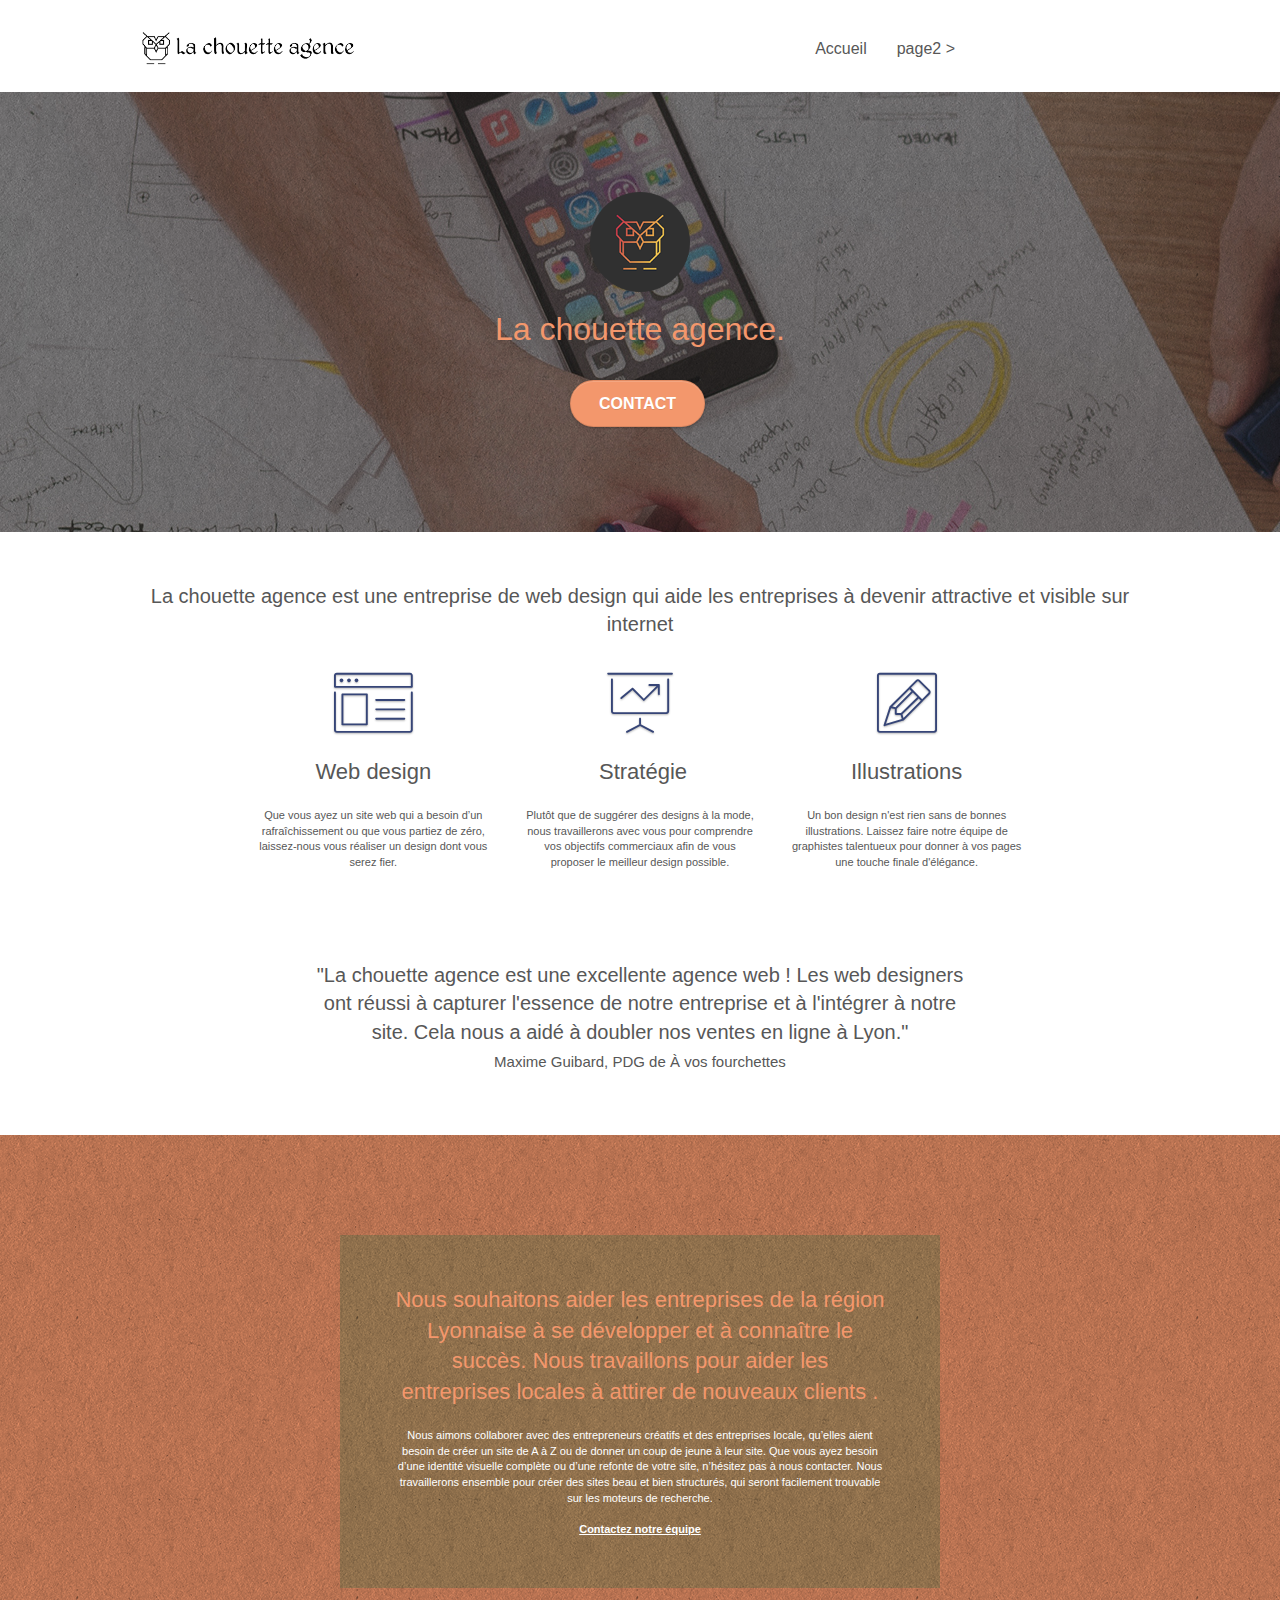
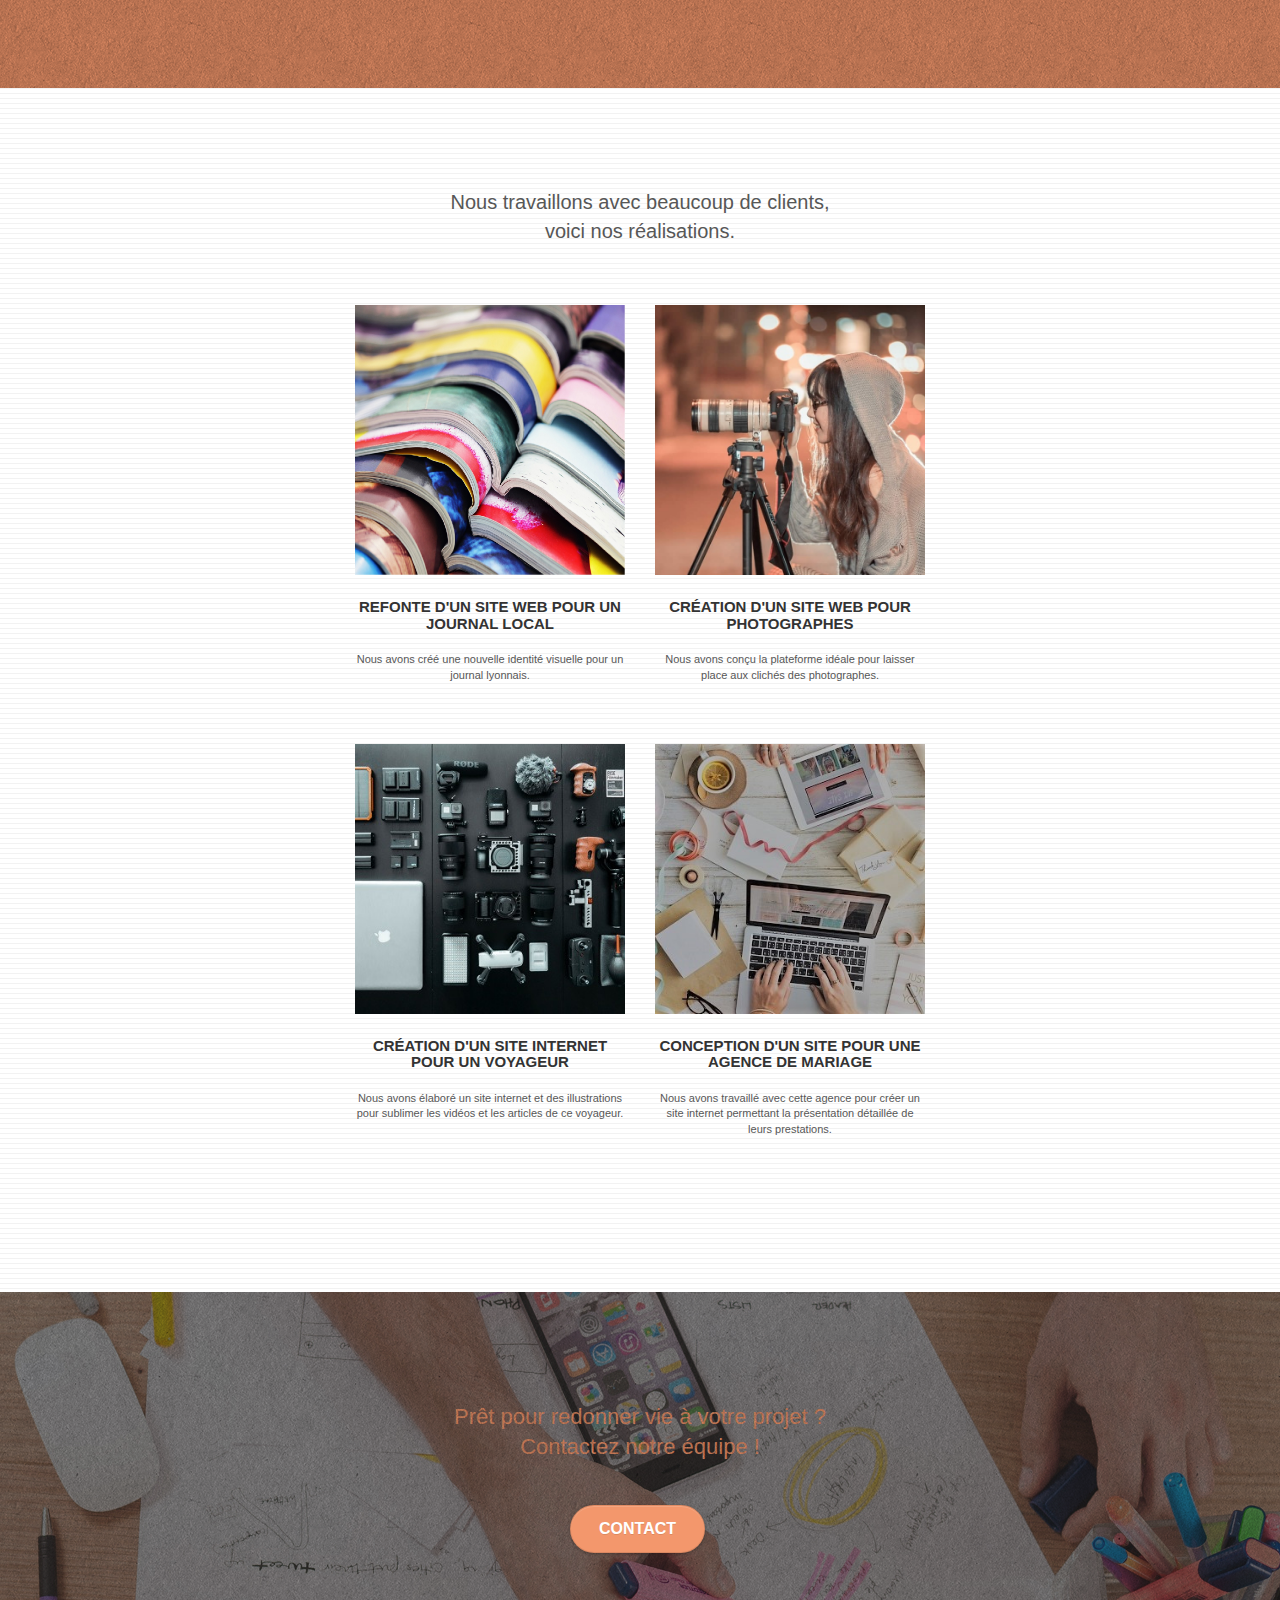
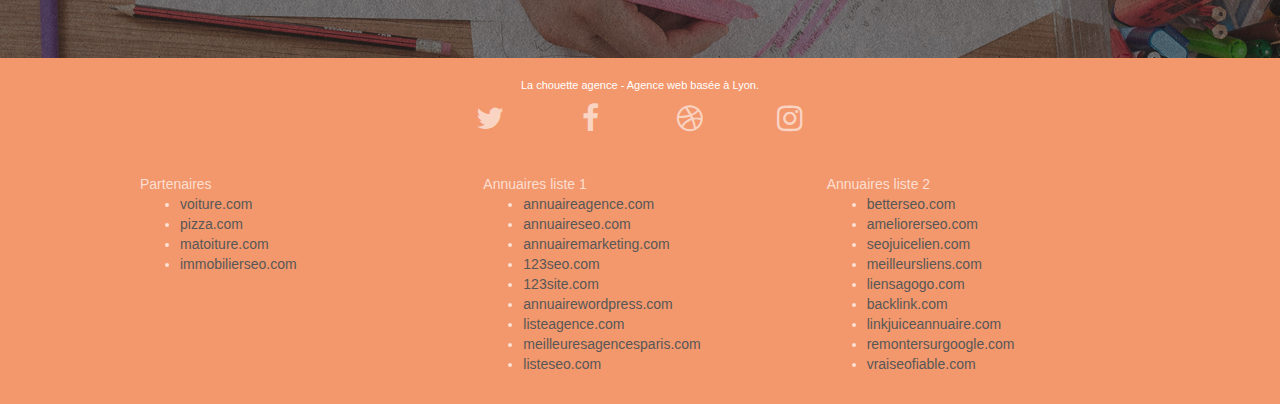
==== index.html @ d82b60ff "changement a nouveau des script sur defer, car ils ne fonctionnaient plus" ====
<!DOCTYPE html>
<html lang="fr">
  <head>
    <meta charset="utf-8" />
    <meta
      name="keywords"
      content="seo, google, site web, site internet, agence design paris, agence design, agence design,agence design,agence design,agence design,agence design,agence design,agence design,agence design"
    />
    <meta
      name="description"
      content="La chouette agence est une entreprise de web design qui aide les entreprises à devenir attractive et visible sur internet"
    />
    <meta
      name="viewport"
      content="width=device-width, initial-scale=1.0, viewport-fit=cover"
    />
    <link rel="shortcut icon" type="image/png" href="favicon.jpg" />

    <link rel="stylesheet" type="text/css" href="./css/bootstrap.css" />
    <link rel="stylesheet" type="text/css" href="style.css" />
    <link rel="stylesheet" type="text/css" href="./css/font-awesome.css" />
    <link rel="stylesheet" type="text/css" href="./css/et-line.css" />

    <script defer src="./js/jquery-2.1.0.js"></script>
    <script defer src="./js/bootstrap.js"></script>
    <script defer src="./js/blocs.js"></script>
    <script defer src="./js/jquery.touchSwipe.js" defer></script>
    <script defer src="./js/gmaps.js"></script>

    <title>La chouette agence</title>

    <!-- Analytics -->

    <!-- Analytics END -->
  </head>
  <body>
    <!-- bloc-0 -->
    <header class="bloc bgc-white l-bloc" id="bloc-0">
      <div class="container bloc-sm">
        <nav class="navbar row">
          <div class="navbar-header">
            <a class="navbar-brand" href="index.html"
              ><img
                src="img/la-chouette-agence.png"
                alt="La chouette agence"
                height="40"
            /></a>
            <button
              id="nav-toggle"
              type="button"
              class="ui-navbar-toggle navbar-toggle"
              data-toggle="collapse"
              data-target=".navbar-1"
            >
              <span class="sr-only">Toggle navigation</span
              ><span class="icon-bar"></span><span class="icon-bar"></span
              ><span class="icon-bar"></span>
            </button>
          </div>
          <div class="collapse navbar-collapse navbar-1 special-dropdown-nav">
            <ul class="site-navigation nav navbar-nav">
              <li>
                <a href="index.html">Accueil</a>
              </li>
              <li></li>
              <li>
                <a href="page2.html">page2 &gt;</a>
              </li>
            </ul>
          </div>
        </nav>
      </div>
    </header>
    <!-- bloc-0 END -->
    <!-- Principal conteneur -->
    <main class="page-container">
      <!-- bloc-1-presentation -->
      <section
        class="
          bloc
          bgc-dark-slate-blue
          bg-banniere
          d-bloc
          bg-t-edge
          bloc-bg-texture
          texture-paper
          b-parallax
        "
        id="bloc-1-hero"
      >
        <div class="container bloc-lg">
          <div class="row tight-width-whitespace">
            <div class="col-sm-12">
              <img
                src="img/logo.png"
                class="center-block image-resize-mode"
                width="100"
                alt="création logo paris"
              />
              <h1 class="text-center hero-bloc-text tc-white">
                La chouette agence.
              </h1>
              <div class="text-center">
                <a
                  href="page2.html"
                  class="
                    btn btn-lg btn-clean btn-rd
                    cta-hero
                    btn-atomic-tangerine
                  "
                  id="cta-hero"
                  >Contact</a
                >
              </div>
            </div>
          </div>
        </div>
      </section>
      <!-- bloc-1-presentation END -->

      <!-- bloc-2-services -->
      <section class="bloc bgc-white l-bloc" id="bloc-2-services">
        <div class="container bloc-md">
          <div class="row">
            <div class="col-sm-12 text-center">
              <p class="adaptative">
                La chouette agence est une entreprise de web design qui aide les
                entreprises à devenir attractive et visible sur internet
              </p>
            </div>
          </div>
          <div class="row voffset-lg med-width-whitespace">
            <div class="col-sm-4">
              <div class="text-center">
                <span
                  class="
                    et-icon-browser
                    sm-shadow
                    icon-dark-slate-blue
                    icons
                    icon-lg
                  "
                ></span>
              </div>
              <h2 class="mg-md text-center">Web design</h2>
              <p class="text-center">
                Que vous ayez un site web qui a besoin d&rsquo;un
                rafraîchissement ou que vous partiez de zéro, laissez-nous vous
                réaliser un design dont vous serez fier.
              </p>
            </div>
            <div class="col-sm-4">
              <div class="text-center">
                <span
                  class="
                    et-icon-presentation
                    sm-shadow
                    icon-dark-slate-blue
                    icons
                    icon-lg
                  "
                ></span>
              </div>
              <h2 id="h2" class="mg-md text-center">&nbsp;Stratégie</h2>
              <p class="text-center">
                Plutôt que de suggérer des designs à la mode, nous travaillerons
                avec vous pour comprendre vos objectifs commerciaux afin de vous
                proposer le meilleur design possible.<br />
              </p>
            </div>
            <div class="col-sm-4">
              <div class="text-center">
                <span
                  class="
                    et-icon-edit
                    sm-shadow
                    icon-dark-slate-blue
                    icons
                    icon-lg
                  "
                ></span>
              </div>
              <h2 class="mg-md text-center">Illustrations</h2>
              <p class="text-center">
                Un bon design n'est rien sans de bonnes illustrations. Laissez
                faire notre équipe de graphistes talentueux pour donner à vos
                pages une touche finale d'élégance.
              </p>
            </div>
          </div>
          <div class="row voffset-lg voffset">
            <div class="col-xs-12 col-md-8 col-md-offset-2 text-center">
              <p class="adaptative">
                "La chouette agence est une excellente agence web ! Les web
                designers ont réussi à capturer l'essence de notre entreprise et
                à l'intégrer à notre site. Cela nous a aidé à doubler nos ventes
                en ligne à Lyon."<br /><span class="adaptative-2"
                  >Maxime Guibard, PDG de À vos fourchettes</span
                >
              </p>
            </div>
          </div>
        </div>
      </section>
      <!-- bloc-2-services END -->

      <!-- bloc-3-what-i-do -->
      <section
        class="
          bloc
          tc-white
          bgc-atomic-tangerine
          bg-presentation
          d-bloc
          bloc-bg-texture
          texture-paper
          b-parallax
        "
        id="bloc-3-what-i-do"
      >
        <div class="container bloc-lg">
          <div class="row tight-width-whitespace black-background">
            <div class="col-sm-12">
              <h2 class="mg-md text-center tc-white">
                Nous souhaitons aider les entreprises de la région Lyonnaise à
                se développer et à connaître le succès. Nous travaillons pour
                aider les entreprises locales à attirer de nouveaux clients .<br />
              </h2>
              <p class="text-center white">
                Nous aimons collaborer avec des entrepreneurs créatifs et des
                entreprises locale, qu’elles aient besoin de créer un site de A
                à Z ou de donner un coup de jeune à leur site. Que vous ayez
                besoin d’une identité visuelle complète ou d’une refonte de
                votre site, n’hésitez pas à nous contacter. Nous travaillerons
                ensemble pour créer des sites beau et bien structurés, qui
                seront facilement trouvable sur les moteurs de recherche.
                <br /><br /><a class="ltc-white bold-link" href="page2.html"
                  >Contactez notre équipe</a
                ><br />
              </p>
            </div>
          </div>
        </div>
      </section>
      <!-- bloc-3-what-i-do END -->

      <!-- bloc-4-portfolio -->
      <section
        class="bloc bgc-white bg-lines-h2-bg bg-repeat l-bloc"
        id="bloc-4-portfolio"
      >
        <div class="container bloc-lg">
          <div class="row">
            <div class="col-sm-12 text-center">
              <p class="adaptative">
                Nous travaillons avec beaucoup de clients,<br />voici nos
                réalisations.
              </p>
            </div>
          </div>
          <div class="row tight-width-whitespace portfolio-row">
            <div class="col-sm-6">
              <a
                href="#"
                data-lightbox="img/1.jpg"
                data-gallery-id="gallery-1"
                data-caption="Refonte d'un site web pour un journal local"
                data-frame="snapshot-lb"
                ><img
                  src="img/1.jpg"
                  alt="refonte site web journal"
                  class="img-responsive portfolio-thumb"
              /></a>
              <h3 class="mg-md text-center">
                Refonte d'un site web pour un journal local
              </h3>
              <p class="text-center">
                Nous avons créé une nouvelle identité visuelle pour un journal
                lyonnais.
              </p>
            </div>
            <div class="col-sm-6">
              <a
                href="#"
                data-lightbox="img/2.jpg"
                data-gallery-id="gallery-1"
                data-caption="Création d'un site web pour photographes"
                data-frame="snapshot-lb"
                ><img
                  src="img/2.jpg"
                  class="img-responsive portfolio-thumb"
                  alt="Création d'un site web pour photographes"
              /></a>
              <h3 class="mg-md text-center">
                Création d'un site web pour photographes
              </h3>
              <p class="text-center">
                Nous avons conçu la plateforme idéale pour laisser place aux
                clichés des photographes.
              </p>
            </div>
          </div>
          <div class="row tight-width-whitespace portfolio-row">
            <div class="col-sm-6">
              <a
                href="#"
                data-lightbox="img/3.jpg"
                data-gallery-id="gallery-1"
                data-caption="Création d'un site internet pour un voyageur"
                data-frame="snapshot-lb"
                ><img
                  src="img/3.jpg"
                  class="img-responsive portfolio-thumb"
                  alt="Création d'un site web pour voyageur"
              /></a>
              <h3 class="mg-md text-center">
                Création d'un site internet pour un voyageur
              </h3>
              <p class="text-center">
                Nous avons élaboré un site internet et des illustrations pour
                sublimer les vidéos et les articles de ce voyageur.
              </p>
            </div>
            <div class="col-sm-6">
              <a
                href="#"
                data-lightbox="img/4.jpg"
                data-gallery-id="gallery-1"
                data-caption="Conception d'un site pour une agence de mariage"
                data-frame="snapshot-lb"
                ><img
                  src="img/4.jpg"
                  class="img-responsive portfolio-thumb"
                  alt="Création d'un site web pour agence de mariage"
              /></a>
              <h3 class="mg-md text-center">
                Conception d'un site pour une agence de mariage
              </h3>
              <p class="text-center">
                Nous avons travaillé avec cette agence pour créer un site
                internet permettant la présentation détaillée de leurs
                prestations.
              </p>
            </div>
          </div>
        </div>
      </section>
      <!-- bloc-4-portfolio END -->

      <!-- bloc-5-cta -->
      <section
        class="
          bloc
          bgc-dark-slate-blue
          bg-banniere
          d-bloc
          bloc-bg-texture
          texture-paper
        "
        id="bloc-5-cta"
      >
        <div class="container bloc-lg">
          <div class="row">
            <h2 class="mg-md text-center tc-white">
              Prêt pour redonner vie à votre projet ?<br />Contactez notre
              équipe !
            </h2>
            <div class="col-sm-12 text-center">
              <a
                href="page2.html"
                class="
                  btn btn-atomic-tangerine btn-clean btn-rd btn-lg
                  cta-hero
                "
                >Contact</a
              >
            </div>
          </div>
        </div>
      </section>
      <!-- bloc-5-cta END -->
    </main>
    <!-- Principal conteneur END -->

    <!-- Footer - bloc-8 -->
    <footer class="bloc bgc-atomic-tangerine d-bloc" id="bloc-8">
      <div class="container bloc-sm">
        <div class="row">
          <div class="col-sm-12">
            <p class="text-center white">
              La chouette agence - Agence web basée à Lyon.<br />
            </p>
            <div class="row row-no-gutters social">
              <div class="col-sm-3">
                <div class="text-center">
                  <a class="social" href="index.html"
                    ><span class="fa fa-twitter icon-md"></span
                  ></a>
                </div>
              </div>
              <div class="col-sm-3">
                <div class="text-center">
                  <a class="social" href="index.html"
                    ><span class="fa fa-facebook icon-md"></span
                  ></a>
                </div>
              </div>
              <div class="col-sm-3">
                <div class="text-center">
                  <a class="social" href="index.html"
                    ><span class="fa fa-dribbble icon-md"></span
                  ></a>
                </div>
              </div>
              <div class="col-sm-3">
                <div class="text-center">
                  <a class="social" href="index.html"
                    ><span class="fa fa-instagram icon-md"></span
                  ></a>
                </div>
              </div>
              <div class="keywords" style="color: #f3976c">
                Agence web à paris, stratégie web, web design, illustrations,
                design de site web, site web, web, internet, site internet, site
              </div>
            </div>
            <div class="row">
              <div class="col-sm-4">
                Partenaires
                <ul>
                  <li><a href="voiture.com">voiture.com</a></li>
                  <li><a href="pizza.com">pizza.com</a></li>
                  <li><a href="matoiture.com">matoiture.com</a></li>
                  <li><a href="immobilierseo.com">immobilierseo.com</a></li>
                </ul>
              </div>
              <div class="col-sm-4">
                Annuaires liste 1
                <ul>
                  <li><a href="annuaireagence.com">annuaireagence.com</a></li>
                  <li><a href="annuaireseo.com">annuaireseo.com</a></li>
                  <li>
                    <a href="annuairemarketing.com">annuairemarketing.com</a>
                  </li>
                  <li><a href="123seoture.com">123seo.com</a></li>
                  <li><a href="123site.com">123site.com</a></li>
                  <li>
                    <a href="annuairewordpress.com">annuairewordpress.com</a>
                  </li>
                  <li><a href="listeagence.com">listeagence.com</a></li>
                  <li>
                    <a href="meilleuresagencesparis.com"
                      >meilleuresagencesparis.com</a
                    >
                  </li>
                  <li><a href="listeseo.com">listeseo.com</a></li>
                </ul>
              </div>
              <div class="col-sm-4">
                Annuaires liste 2
                <ul>
                  <li><a href="betterseo.com">betterseo.com</a></li>
                  <li><a href="ameliorerseo.com">ameliorerseo.com</a></li>
                  <li><a href="seojuicelien.com">seojuicelien.com</a></li>
                  <li><a href="meilleursliens.com">meilleursliens.com</a></li>
                  <li><a href="liensagogo.com">liensagogo.com</a></li>
                  <li><a href="backlink.com">backlink.com</a></li>
                  <li>
                    <a href="linkjuiceannuaire.com">linkjuiceannuaire.com</a>
                  </li>
                  <li>
                    <a href="remontersurgoogle.com">remontersurgoogle.com</a>
                  </li>
                  <li><a href="vraiseofiable.com">vraiseofiable.com</a></li>
                </ul>
              </div>
            </div>
          </div>
        </div>
      </div>
    </footer>
    <!-- Footer - bloc-8 END -->
  </body>
</html>
---- style.css ----
body {
  margin: 0;
  padding: 0;
  background: #fff;
  overflow-x: hidden;
  -webkit-font-smoothing: antialiased;
  -moz-osx-font-smoothing: grayscale;
}

a,
button {
  transition: all 0.3s ease-in-out;
  outline: none !important;
}

a:hover {
  text-decoration: none;
  cursor: pointer;
}

#page-loading-blocs-notifaction {
  position: fixed;
  top: 0;
  bottom: 0;
  width: 100%;
  z-index: 100000;
  background: #ffffff url("img/pageload-spinner.gif") no-repeat center center;
}

.bloc {
  width: 100%;
  clear: both;
  background: 50% 50% no-repeat;
  padding: 0 50px;
  -webkit-background-size: cover;
  -moz-background-size: cover;
  -o-background-size: cover;
  background-size: cover;
  position: relative;
}

.bloc .container {
  padding-left: 0;
  padding-right: 0;
}

.bloc-lg {
  padding: 100px 50px;
}

.bloc-md {
  padding: 50px;
}

.bloc-sm {
  padding: 20px 50px;
}

.bg-center,
.bg-l-edge,
.bg-r-edge,
.bg-t-edge,
.bg-b-edge,
.bg-tl-edge,
.bg-bl-edge,
.bg-tr-edge,
.bg-br-edge,
.bg-repeat {
  -webkit-background-size: auto !important;
  -moz-background-size: auto !important;
  -o-background-size: auto !important;
  background-size: auto !important;
}

.bg-repeat {
  background: repeat;
}

.bg-t-edge {
  background: top no-repeat;
}

.bloc-bg-texture::before {
  content: "";
  background-size: 2px 2px;
  position: absolute;
  top: 0;
  bottom: 0;
  left: 0;
  right: 0;
}

.texture-paper::before {
  background: url("img/texture-paper.png");
  background-size: 280px 280px;
}

.b-parallax {
  background-attachment: fixed;
}

.d-bloc {
  color: rgba(255, 255, 255, 0.7);
}

.d-bloc button:hover {
  color: rgba(255, 255, 255, 0.9);
}

.d-bloc .icon-round,
.d-bloc .icon-square,
.d-bloc .icon-rounded,
.d-bloc .icon-semi-rounded-a,
.d-bloc .icon-semi-rounded-b {
  border-color: rgba(255, 255, 255, 0.9);
}

.d-bloc .divider-h span {
  border-color: rgba(255, 255, 255, 0.2);
}

.d-bloc .a-btn,
.d-bloc .navbar a,
.d-bloc .navbar-brand,
.d-bloc a .icon-sm,
.d-bloc a .icon-md,
.d-bloc a .icon-lg,
.d-bloc a .icon-xl,
.d-bloc h1 a,
.d-bloc h2 a,
.d-bloc h3 a,
.d-bloc h4 a,
.d-bloc h5 a,
.d-bloc h6 a,
.d-bloc p a {
  color: rgba(255, 255, 255, 0.6);
}

.d-bloc .a-btn:hover,
.d-bloc .navbar a:hover,
.d-bloc .navbar-brand:hover,
.d-bloc a:hover .icon-sm,
.d-bloc a:hover .icon-md,
.d-bloc a:hover .icon-lg,
.d-bloc a:hover .icon-xl,
.d-bloc h1 a:hover,
.d-bloc h2 a:hover,
.d-bloc h3 a:hover,
.d-bloc h4 a:hover,
.d-bloc h5 a:hover,
.d-bloc h6 a:hover,
.d-bloc p a:hover {
  color: rgba(255, 255, 255, 1);
}

.d-bloc .navbar-toggle .icon-bar {
  background: rgba(255, 255, 255, 1);
}

.d-bloc .btn-wire,
.d-bloc .btn-wire:hover {
  color: rgba(255, 255, 255, 1);
  border-color: rgba(255, 255, 255, 1);
}

.d-bloc .panel {
  color: rgba(0, 0, 0, 0.5);
}

.d-bloc .panel button:hover {
  color: rgba(0, 0, 0, 0.7);
}

.d-bloc .panel icon {
  border-color: rgba(0, 0, 0, 0.7);
}

.d-bloc .panel .divider-h span {
  border-color: rgba(0, 0, 0, 0.1);
}

.d-bloc .panel .a-btn {
  color: rgba(0, 0, 0, 0.6);
}

.d-bloc .panel .a-btn:hover {
  color: rgba(0, 0, 0, 1);
}

.d-bloc .panel .btn-wire,
.d-bloc .panel .btn-wire:hover {
  color: rgba(0, 0, 0, 0.7);
  border-color: rgba(0, 0, 0, 0.3);
}

.d-bloc .panel,
.l-bloc {
  color: rgba(0, 0, 0, 0.5);
}

.d-bloc .panel button:hover,
.l-bloc button:hover {
  color: rgba(0, 0, 0, 0.7);
}

.l-bloc .icon-round,
.l-bloc .icon-square,
.l-bloc .icon-rounded,
.l-bloc .icon-semi-rounded-a,
.l-bloc .icon-semi-rounded-b {
  border-color: rgba(0, 0, 0, 0.7);
}

.d-bloc .panel .divider-h span,
.l-bloc .divider-h span {
  border-color: rgba(0, 0, 0, 0.1);
}

.d-bloc .panel .a-btn,
.l-bloc .a-btn,
.l-bloc .navbar a,
.l-bloc .navbar-brand,
.l-bloc a .icon-sm,
.l-bloc a .icon-md,
.l-bloc a .icon-lg,
.l-bloc a .icon-xl,
.l-bloc h1 a,
.l-bloc h2 a,
.l-bloc h3 a,
.l-bloc h4 a,
.l-bloc h5 a,
.l-bloc h6 a,
.l-bloc p a {
  color: rgba(0, 0, 0, 0.6);
}

.d-bloc .panel .a-btn:hover,
.l-bloc .a-btn:hover,
.l-bloc .navbar a:hover,
.l-bloc .navbar-brand:hover,
.l-bloc a:hover .icon-sm,
.l-bloc a:hover .icon-md,
.l-bloc a:hover .icon-lg,
.l-bloc a:hover .icon-xl,
.l-bloc h1 a:hover,
.l-bloc h2 a:hover,
.l-bloc h3 a:hover,
.l-bloc h4 a:hover,
.l-bloc h5 a:hover,
.l-bloc h6 a:hover,
.l-bloc p a:hover {
  color: rgba(0, 0, 0, 1);
}

.l-bloc .navbar-toggle .icon-bar {
  color: rgba(0, 0, 0, 0.6);
}

.d-bloc .panel .btn-wire,
.d-bloc .panel .btn-wire:hover,
.l-bloc .btn-wire,
.l-bloc .btn-wire:hover {
  color: rgba(0, 0, 0, 0.7);
  border-color: rgba(0, 0, 0, 0.3);
}

.voffset {
  margin-top: 30px;
}

.voffset-lg {
  margin-top: 80px;
}

.row-no-gutters {
  margin-right: 0;
  margin-left: 0;
}

.row.row-no-gutters > [class^="col-"],
.row.row-no-gutters > [class*=" col-"] {
  padding-right: 0;
  padding-left: 0;
}

#bloc-1-hero h1 {
  font-size: 32px;
}

.navbar {
  margin-bottom: 0;
  z-index: 1;
}

.navbar-brand {
  height: auto;
  padding: 3px 15px;
  font-size: 25px;
  font-weight: normal;
  font-weight: 600;
  line-height: 44px;
}

.navbar-brand img {
  max-height: 200px;
  margin: 0 5px 0 0;
  display: inline;
}

.navbar-brand img[src$="svg"] {
  min-width: 100px;
}

.nav-center .navbar-brand img {
  margin: 0;
}

.navbar .nav {
  padding-top: 2px;
  margin-right: -16px;
  float: right;
  z-index: 1;
}

.nav > li {
  float: left;
  margin-top: 4px;
  font-size: 16px;
}

.navbar-nav .open .dropdown-menu > li > a {
  text-align: inherit;
}

.nav > li a:hover,
.nav > li a:focus {
  background: transparent;
}

.navbar-toggle {
  margin: 10px 10px 0 0;
  border: 0px;
}

.navbar-toggle:hover {
  background: transparent !important;
}

.navbar-toggle .icon-bar {
  background-color: rgba(0, 0, 0, 0.5);
  width: 26px;
}

.nav-invert .navbar .nav {
  float: left;
}

.nav-invert .navbar-header,
.nav-invert .navbar-brand {
  float: right;
  position: relative;
  z-index: 2;
}
.acc-margin {
  margin-right: 40px;
}

@media (min-width: 768px) {
  .site-navigation {
    position: absolute;
    top: 50%;
    right: 200px;
    transform: translate(0, -50%);
    -webkit-transform: translateY(-50%);
  }
  .nav > li .dropdown-menu a,
  .nav > li .dropdown-menu a:hover {
    color: #484848;
  }
  .nav-invert .site-navigation {
    left: 0;
    right: 0;
  }
  .nav-center {
    text-align: center;
  }
  .nav-center .navbar-header {
    width: 100%;
  }
  .nav-center .navbar-header,
  .nav-center .navbar-brand,
  .nav-center .nav > li {
    float: none;
    display: inline-block;
  }
  .nav-center .site-navigation {
    position: relative;
    width: 100%;
    right: 0;
    margin-right: 0px;
    margin-top: 20px;
  }
  .nav-center.mini-nav .navbar-toggle {
    float: none;
    margin: 10px auto 0;
  }
}

.nav > li > .dropdown a {
  background: none !important;
  display: block;
  padding: 14px 15px;
}

nav .caret {
  margin: 0 5px;
}

.dropdown-menu .dropdown-menu {
  top: -8px;
  left: 100%;
}

.dropdown-menu .dropmenu-flow-right {
  top: 100%;
  left: 0;
  margin-left: -1px;
  border-top-left-radius: 0;
  border-top-right-radius: 0;
}

.dropdown-menu .dropdown span {
  border: 4px solid black;
  border-top-color: transparent;
  border-right-color: transparent;
  border-bottom-color: transparent;
  margin: 6px -5px 0 0 !important;
  float: right;
}

.mg-md {
  margin-top: 10px;
  margin-bottom: 20px;
}

.mg-lg {
  margin-top: 10px;
  margin-bottom: 40px;
}

.btn {
  margin: 0 5px 5px 0;
}

.btn.pull-right {
  margin: 0 0 5px 5px;
}

.btn-d,
.btn-d:hover,
.btn-d:focus {
  color: #fff;
  background: rgba(0, 0, 0, 0.3);
}

button {
  outline: none !important;
}

.btn-rd {
  border-radius: 40px;
}

.btn-clean {
  border: 1px solid rgba(0, 0, 0, 0.08);
  border-bottom-color: rgba(0, 0, 0, 0.1);
  text-shadow: 0 1px 0 rgba(0, 0, 1, 0.1);
  box-shadow: 0 1px 3px rgba(0, 0, 1, 0.25),
    inset 0 1px 0 0 rgba(255, 255, 255, 0.15);
}

.icon-md {
  font-size: 30px !important;
}

.icon-lg {
  font-size: 60px !important;
}

.sm-shadow {
  text-shadow: 0 1px 2px rgba(0, 0, 0, 0.3);
}

.panel-sq,
.panel-sq .panel-heading,
.panel-sq .panel-footer {
  border-radius: 0;
}

.panel-rd {
  border-radius: 30px;
}

.panel-rd .panel-heading {
  border-radius: 29px 29px 0 0;
}

.panel-rd .panel-footer {
  border-radius: 0 0 29px 29px;
}

.form-control {
  border-color: rgba(0, 0, 0, 0.1);
  box-shadow: none;
}

.scrollToTop {
  width: 40px;
  height: 40px;
  position: fixed;
  bottom: 20px;
  right: 20px;
  opacity: 0;
  z-index: 500;
  transition: all 0.3s ease-in-out;
}

.scrollToTop span {
  margin-top: 6px;
}

.showScrollTop {
  font-size: 14px;
  opacity: 1;
}

a[data-lightbox] {
  position: relative;
  display: block;
  text-align: center;
}

a[data-lightbox]:hover::before {
  content: "+";
  font-family: "HelveticaNeue-Light", "Helvetica Neue Light", "Helvetica Neue",
    Helvetica, Arial;
  font-size: 32px;
  width: 50px;
  height: 50px;
  margin-left: -25px;
  border-radius: 50%;
  background: rgba(0, 0, 0, 0.6);
  color: #fff;
  font-weight: 100;
  z-index: 1;
  position: absolute;
  top: 50%;
  transform: translateY(-50%);
  -webkit-transform: translateY(-50%);
}

a[data-lightbox]:hover img {
  opacity: 0.6;
  -webkit-animation-fill-mode: none;
  animation-fill-mode: none;
}

#lightbox-modal {
  display: flex;
  align-items: center;
}

#lightbox-modal .modal-dialog {
  width: 90%;
  max-width: 900px;
  margin: 0 auto 0;
}

#lightbox-modal .modal-dialog img {
  max-height: 90vh;
  margin: 0 auto;
}

.lightbox-caption {
  padding: 20px;
  color: #fff;
  background: rgba(0, 0, 0, 0.5);
  position: absolute;
  left: 15px;
  right: 15px;
  bottom: 5px;
}

.close-lightbox {
  color: #fff;
  font-size: 30px;
  position: absolute;
  top: 20px;
  right: 20px;
  z-index: 20;
  background: rgba(0, 0, 0, 0.5);
  border: none;
  line-height: 30px;
  padding: 0 9px 5px;
  opacity: 0.3;
}

.close-lightbox:hover,
.next-lightbox:hover,
.prev-lightbox:hover {
  opacity: 1;
  color: #fff;
}

.next-lightbox,
.prev-lightbox {
  font-size: 20px;
  color: rgba(255, 255, 255, 0.9);
  background: rgba(0, 0, 0, 0.5);
  transition: all 0.2s ease-in-out;
  position: absolute;
  top: 45%;
  z-index: 1;
  opacity: 0.4;
}

.next-lightbox {
  padding: 6px 8px 1px 13px;
  right: 25px;
}

.prev-lightbox {
  padding: 6px 13px 1px 10px;
  left: 25px;
}

.snapshot-lb .modal-body {
  padding-bottom: 45px;
}

.snapshot-lb .lightbox-caption {
  padding: 0;
  color: rgba(0, 0, 0, 0.5);
  background: none;
}

h1,
h2,
h3,
h4,
h5,
h6,
p,
label,
.btn,
a {
  font-family: "helvetica";
  font-weight: 400;
  color: #575757 !important;
}

.container {
  max-width: 1000px;
}

.hero-bloc-text {
  font-size: 38px;
}

.hero-bloc-text-sub {
  font-size: 36px;
}

.statement-bloc-text {
  line-height: 26px;
  font-style: italic;
  font-size: 20px;
  text-align: center;
  font-weight: lighter;
  max-width: 520px;
  margin: auto auto auto auto;
}

p {
  font-size: 11px;
}

.tight-width-whitespace {
  max-width: 600px;
  margin: auto auto auto auto;
}

.h1 {
  font-size: 20px;
  font-family: "Open Sans";
}

.cta-hero {
  margin-top: 22px;
  color: #ffffff !important;
  text-transform: uppercase;
  padding: 12px 28px 12px 28px;
  font-size: 16px;
  font-weight: 700;
}

.social {
  max-width: 400px;
  margin: auto auto auto auto;
}

h2 {
  font-size: 22px;
  line-height: 1.4em;
}

h3 {
  font-size: 15px;
  text-transform: uppercase;
  font-weight: 700;
  color: #333333 !important;
}

.med-width-whitespace {
  max-width: 800px;
  margin: auto auto auto auto;
  box-shadow: 0px 0px 0px #000000;
}

h1 {
  color: #333333 !important;
}

h4 {
  color: #333333 !important;
}

.icons {
  margin-bottom: 14px;
  margin-top: 24px;
}

.white {
  color: #ffffff !important;
}

.portfolio-thumb {
  margin-bottom: 24px;
}

.portfolio-row {
  margin-bottom: 44px;
  margin-top: 50px;
}

.avatar {
  box-shadow: 0px 4px 9px rgba(0, 0, 0, 0.3);
}

.black-background {
  background-color: rgba(165, 147, 99, 0.7);
  padding: 40px 40px 40px 40px;
}

.bold-link {
  font-weight: 900;
  text-decoration: underline !important;
}

.bgc-white {
  background-color: #ffffff;
}

.bgc-dark-slate-blue {
  background-color: #364577;
}

.bgc-atomic-tangerine {
  background-color: #f3976c;
}

.tc-white {
  color: #f3976c !important;
}

.btn-atomic-tangerine {
  background: #f3976c;
  color: #ffffff !important;
}

.btn-atomic-tangerine:hover {
  background: #c27956 !important;
  color: #ffffff !important;
}

.ltc-white {
  color: #ffffff !important;
}

.ltc-white:hover {
  color: #cccccc !important;
}

.ltc-atomic-tangerine {
  color: #f3976c !important;
}

.ltc-atomic-tangerine:hover {
  color: #c27956 !important;
}

.icon-dark-slate-blue {
  color: #364577 !important;
  border-color: #364577 !important;
}

.bg-dots-bg {
  background-image: url("img/dots-bg.png");
}

.bg-lines-h2-bg {
  background-image: url("img/lines-h2-bg.png");
}

.bg-banniere {
  background-image: url("img/la-chouette-agence-banniere.jpg");
}

.bg-presentation {
  background-image: url("img/image-de-presentation.bmp");
}

@media (max-width: 1024px) {
  .bloc {
    padding-left: 20px;
    padding-right: 20px;
  }
  .bloc.full-width-bloc,
  .bloc-tile-2.full-width-bloc .container,
  .bloc-tile-3.full-width-bloc .container,
  .bloc-tile-4.full-width-bloc .container {
    padding-left: 0;
    padding-right: 0;
  }
}

@media (max-width: 992px) and (min-width: 768px) {
  .navbar .nav {
    max-width: 80%;
  }
  .nav-center.navbar .nav {
    max-width: 100%;
  }
}

@media only screen and (min-device-width: 768px) and (max-device-width: 1024px) and (orientation: landscape) {
  .b-parallax {
    background-attachment: scroll;
  }
}

@media only screen and (min-device-width: 1024px) and (max-device-width: 1366px) and (-webkit-min-device-pixel-ratio: 1.5) {
  .b-parallax {
    background-attachment: scroll;
  }
}

@media (max-width: 991px) {
  .container {
    width: 100%;
  }
  .b-parallax {
    background-attachment: scroll;
  }
  .page-container,
  #hero-bloc {
    overflow-x: hidden;
    position: relative;
  }
  .bloc {
    padding-left: constant(safe-area-inset-left);
    padding-right: constant(safe-area-inset-right);
  }
  .bloc-group,
  .bloc-group .bloc {
    display: block;
    width: 100%;
  }
  .bloc-fill-screen .fill-bloc-top-edge,
  .bloc-fill-screen .fill-bloc-bottom-edge {
    padding: 0 20px;
    padding-left: constant(safe-area-inset-left);
    padding-right: constant(safe-area-inset-right);
  }
}

@media (max-width: 767px) {
  .page-container {
    overflow-x: hidden;
    position: relative;
  }
  h1,
  h2,
  h3,
  h4,
  h5,
  h6,
  p,
  #disqus_thread {
    padding-left: 10px !important;
    padding-right: 10px !important;
  }
  .b-parallax {
    background-attachment: scroll;
  }
  .navbar .nav {
    padding-top: 0;
    border-top: 1px solid rgba(0, 0, 0, 0.2);
    float: none !important;
  }
  .navbar.row {
    margin-left: 0;
    margin-right: 0;
  }
  .site-navigation {
    position: inherit;
    transform: none;
    -webkit-transform: none;
    -ms-transform: none;
  }
  .nav > li {
    margin-top: 0;
    border-bottom: 1px solid rgba(0, 0, 0, 0.1);
    background: rgba(0, 0, 0, 0.05);
    text-align: left;
    padding-left: 15px;
    width: 100%;
  }
  .nav > li:hover {
    background: rgba(0, 0, 0, 0.08);
  }
  .dropdown .dropdown a .caret {
    float: none;
    margin: 5px 0 0 10px !important;
    border: 4px solid black;
    border-bottom-color: transparent;
    border-right-color: transparent;
    border-left-color: transparent;
  }
  #hero-bloc .navbar .nav {
    background: rgba(0, 0, 0, 0.8);
  }
  #hero-bloc .navbar .nav a {
    color: rgba(255, 255, 255, 0.6);
  }
  .hero {
    padding: 50px 0;
  }
  .hero-nav {
    left: -1px;
    right: -1px;
  }
  .navbar-collapse {
    padding: 0;
    overflow-x: hidden;
    -webkit-box-shadow: none;
    box-shadow: none;
  }
  .navbar-brand img {
    max-height: 40px;
    width: auto;
  }
  .nav-invert .navbar-header {
    float: none;
    width: 100%;
  }
  .nav-invert .navbar-toggle {
    float: left;
    margin-left: 10px;
  }
  .bloc {
    padding-left: 0;
    padding-right: 0;
  }
  .bloc-xxl,
  .bloc-xl,
  .bloc-lg {
    padding: 40px 0;
  }
  .bloc-sm,
  .bloc-md {
    padding-left: 0;
    padding-right: 0;
  }
  .bloc-tile-2 .container,
  .bloc-tile-3 .container,
  .bloc-tile-4 .container,
  .bloc-fill-screen .fill-bloc-top-edge,
  .bloc-fill-screen .fill-bloc-bottom-edge {
    padding-left: 0;
    padding-right: 0;
  }
  .a-block {
    padding: 0 10px;
  }
  .btn-dwn {
    display: none;
  }
  .voffset {
    margin-top: 5px;
  }
  .voffset-md {
    margin-top: 20px;
  }
  .voffset-lg {
    margin-top: 30px;
  }
  form {
    padding: 5px;
  }
  .close-lightbox {
    display: inline-block;
  }
  .blocsapp-device-iphone5 {
    background-size: 216px 425px;
    padding-top: 60px;
    width: 216px;
    height: 425px;
  }
  .blocsapp-device-iphone5 img {
    width: 180px;
    height: 320px;
  }
}

@media (max-width: 400px) {
  .bloc {
    padding-left: 0;
    padding-right: 0;
  }
}

@media (max-width: 767px) {
  .bloc-mob-center-text {
    text-align: center;
  }
}
/*modif*/
.adaptative {
  font-size: 20px;
}
.adaptative-2 {
  font-size: 15px;
}
---- css/et-line.css ----
@font-face {
    font-family: et-line;
    src: url(../fonts/et-line.eot);
    src: url(../fonts/et-line.eot?#iefix) format('embedded-opentype'), url(../fonts/et-line.woff) format('woff'), url(../fonts/et-line.ttf) format('truetype'), url(../fonts/et-line.svg#et-line) format('svg');
    font-weight: 400;
    font-style: normal
}

.et-icon-adjustments,
.et-icon-alarmclock,
.et-icon-anchor,
.et-icon-aperture,
.et-icon-attachment,
.et-icon-bargraph,
.et-icon-basket,
.et-icon-beaker,
.et-icon-bike,
.et-icon-book-open,
.et-icon-briefcase,
.et-icon-browser,
.et-icon-calendar,
.et-icon-camera,
.et-icon-caution,
.et-icon-chat,
.et-icon-circle-compass,
.et-icon-clipboard,
.et-icon-clock,
.et-icon-cloud,
.et-icon-compass,
.et-icon-desktop,
.et-icon-dial,
.et-icon-document,
.et-icon-documents,
.et-icon-download,
.et-icon-dribbble,
.et-icon-edit,
.et-icon-envelope,
.et-icon-expand,
.et-icon-facebook,
.et-icon-flag,
.et-icon-focus,
.et-icon-gears,
.et-icon-genius,
.et-icon-gift,
.et-icon-global,
.et-icon-globe,
.et-icon-googleplus,
.et-icon-grid,
.et-icon-happy,
.et-icon-hazardous,
.et-icon-heart,
.et-icon-hotairballoon,
.et-icon-hourglass,
.et-icon-key,
.et-icon-laptop,
.et-icon-layers,
.et-icon-lifesaver,
.et-icon-lightbulb,
.et-icon-linegraph,
.et-icon-linkedin,
.et-icon-lock,
.et-icon-magnifying-glass,
.et-icon-map,
.et-icon-map-pin,
.et-icon-megaphone,
.et-icon-mic,
.et-icon-mobile,
.et-icon-newspaper,
.et-icon-notebook,
.et-icon-paintbrush,
.et-icon-paperclip,
.et-icon-pencil,
.et-icon-phone,
.et-icon-picture,
.et-icon-pictures,
.et-icon-piechart,
.et-icon-presentation,
.et-icon-pricetags,
.et-icon-printer,
.et-icon-profile-female,
.et-icon-profile-male,
.et-icon-puzzle,
.et-icon-quote,
.et-icon-recycle,
.et-icon-refresh,
.et-icon-ribbon,
.et-icon-rss,
.et-icon-sad,
.et-icon-scissors,
.et-icon-scope,
.et-icon-search,
.et-icon-shield,
.et-icon-speedometer,
.et-icon-strategy,
.et-icon-streetsign,
.et-icon-tablet,
.et-icon-target,
.et-icon-telescope,
.et-icon-toolbox,
.et-icon-tools,
.et-icon-tools-2,
.et-icon-trophy,
.et-icon-tumblr,
.et-icon-twitter,
.et-icon-upload,
.et-icon-video,
.et-icon-wallet,
.et-icon-wine {
    font-family: et-line;
    speak: none;
    font-style: normal;
    font-weight: 400;
    font-variant: normal;
    text-transform: none;
    line-height: 1;
    -webkit-font-smoothing: antialiased;
    -moz-osx-font-smoothing: grayscale;
    display: inline-block
}

.et-icon-mobile:before {
    content: "\e000"
}

.et-icon-laptop:before {
    content: "\e001"
}

.et-icon-desktop:before {
    content: "\e002"
}

.et-icon-tablet:before {
    content: "\e003"
}

.et-icon-phone:before {
    content: "\e004"
}

.et-icon-document:before {
    content: "\e005"
}

.et-icon-documents:before {
    content: "\e006"
}

.et-icon-search:before {
    content: "\e007"
}

.et-icon-clipboard:before {
    content: "\e008"
}

.et-icon-newspaper:before {
    content: "\e009"
}

.et-icon-notebook:before {
    content: "\e00a"
}

.et-icon-book-open:before {
    content: "\e00b"
}

.et-icon-browser:before {
    content: "\e00c"
}

.et-icon-calendar:before {
    content: "\e00d"
}

.et-icon-presentation:before {
    content: "\e00e"
}

.et-icon-picture:before {
    content: "\e00f"
}

.et-icon-pictures:before {
    content: "\e010"
}

.et-icon-video:before {
    content: "\e011"
}

.et-icon-camera:before {
    content: "\e012"
}

.et-icon-printer:before {
    content: "\e013"
}

.et-icon-toolbox:before {
    content: "\e014"
}

.et-icon-briefcase:before {
    content: "\e015"
}

.et-icon-wallet:before {
    content: "\e016"
}

.et-icon-gift:before {
    content: "\e017"
}

.et-icon-bargraph:before {
    content: "\e018"
}

.et-icon-grid:before {
    content: "\e019"
}

.et-icon-expand:before {
    content: "\e01a"
}

.et-icon-focus:before {
    content: "\e01b"
}

.et-icon-edit:before {
    content: "\e01c"
}

.et-icon-adjustments:before {
    content: "\e01d"
}

.et-icon-ribbon:before {
    content: "\e01e"
}

.et-icon-hourglass:before {
    content: "\e01f"
}

.et-icon-lock:before {
    content: "\e020"
}

.et-icon-megaphone:before {
    content: "\e021"
}

.et-icon-shield:before {
    content: "\e022"
}

.et-icon-trophy:before {
    content: "\e023"
}

.et-icon-flag:before {
    content: "\e024"
}

.et-icon-map:before {
    content: "\e025"
}

.et-icon-puzzle:before {
    content: "\e026"
}

.et-icon-basket:before {
    content: "\e027"
}

.et-icon-envelope:before {
    content: "\e028"
}

.et-icon-streetsign:before {
    content: "\e029"
}

.et-icon-telescope:before {
    content: "\e02a"
}

.et-icon-gears:before {
    content: "\e02b"
}

.et-icon-key:before {
    content: "\e02c"
}

.et-icon-paperclip:before {
    content: "\e02d"
}

.et-icon-attachment:before {
    content: "\e02e"
}

.et-icon-pricetags:before {
    content: "\e02f"
}

.et-icon-lightbulb:before {
    content: "\e030"
}

.et-icon-layers:before {
    content: "\e031"
}

.et-icon-pencil:before {
    content: "\e032"
}

.et-icon-tools:before {
    content: "\e033"
}

.et-icon-tools-2:before {
    content: "\e034"
}

.et-icon-scissors:before {
    content: "\e035"
}

.et-icon-paintbrush:before {
    content: "\e036"
}

.et-icon-magnifying-glass:before {
    content: "\e037"
}

.et-icon-circle-compass:before {
    content: "\e038"
}

.et-icon-linegraph:before {
    content: "\e039"
}

.et-icon-mic:before {
    content: "\e03a"
}

.et-icon-strategy:before {
    content: "\e03b"
}

.et-icon-beaker:before {
    content: "\e03c"
}

.et-icon-caution:before {
    content: "\e03d"
}

.et-icon-recycle:before {
    content: "\e03e"
}

.et-icon-anchor:before {
    content: "\e03f"
}

.et-icon-profile-male:before {
    content: "\e040"
}

.et-icon-profile-female:before {
    content: "\e041"
}

.et-icon-bike:before {
    content: "\e042"
}

.et-icon-wine:before {
    content: "\e043"
}

.et-icon-hotairballoon:before {
    content: "\e044"
}

.et-icon-globe:before {
    content: "\e045"
}

.et-icon-genius:before {
    content: "\e046"
}

.et-icon-map-pin:before {
    content: "\e047"
}

.et-icon-dial:before {
    content: "\e048"
}

.et-icon-chat:before {
    content: "\e049"
}

.et-icon-heart:before {
    content: "\e04a"
}

.et-icon-cloud:before {
    content: "\e04b"
}

.et-icon-upload:before {
    content: "\e04c"
}

.et-icon-download:before {
    content: "\e04d"
}

.et-icon-target:before {
    content: "\e04e"
}

.et-icon-hazardous:before {
    content: "\e04f"
}

.et-icon-piechart:before {
    content: "\e050"
}

.et-icon-speedometer:before {
    content: "\e051"
}

.et-icon-global:before {
    content: "\e052"
}

.et-icon-compass:before {
    content: "\e053"
}

.et-icon-lifesaver:before {
    content: "\e054"
}

.et-icon-clock:before {
    content: "\e055"
}

.et-icon-aperture:before {
    content: "\e056"
}

.et-icon-quote:before {
    content: "\e057"
}

.et-icon-scope:before {
    content: "\e058"
}

.et-icon-alarmclock:before {
    content: "\e059"
}

.et-icon-refresh:before {
    content: "\e05a"
}

.et-icon-happy:before {
    content: "\e05b"
}

.et-icon-sad:before {
    content: "\e05c"
}

.et-icon-facebook:before {
    content: "\e05d"
}

.et-icon-twitter:before {
    content: "\e05e"
}

.et-icon-googleplus:before {
    content: "\e05f"
}

.et-icon-rss:before {
    content: "\e060"
}

.et-icon-tumblr:before {
    content: "\e061"
}

.et-icon-linkedin:before {
    content: "\e062"
}

.et-icon-dribbble:before {
    content: "\e063"
}
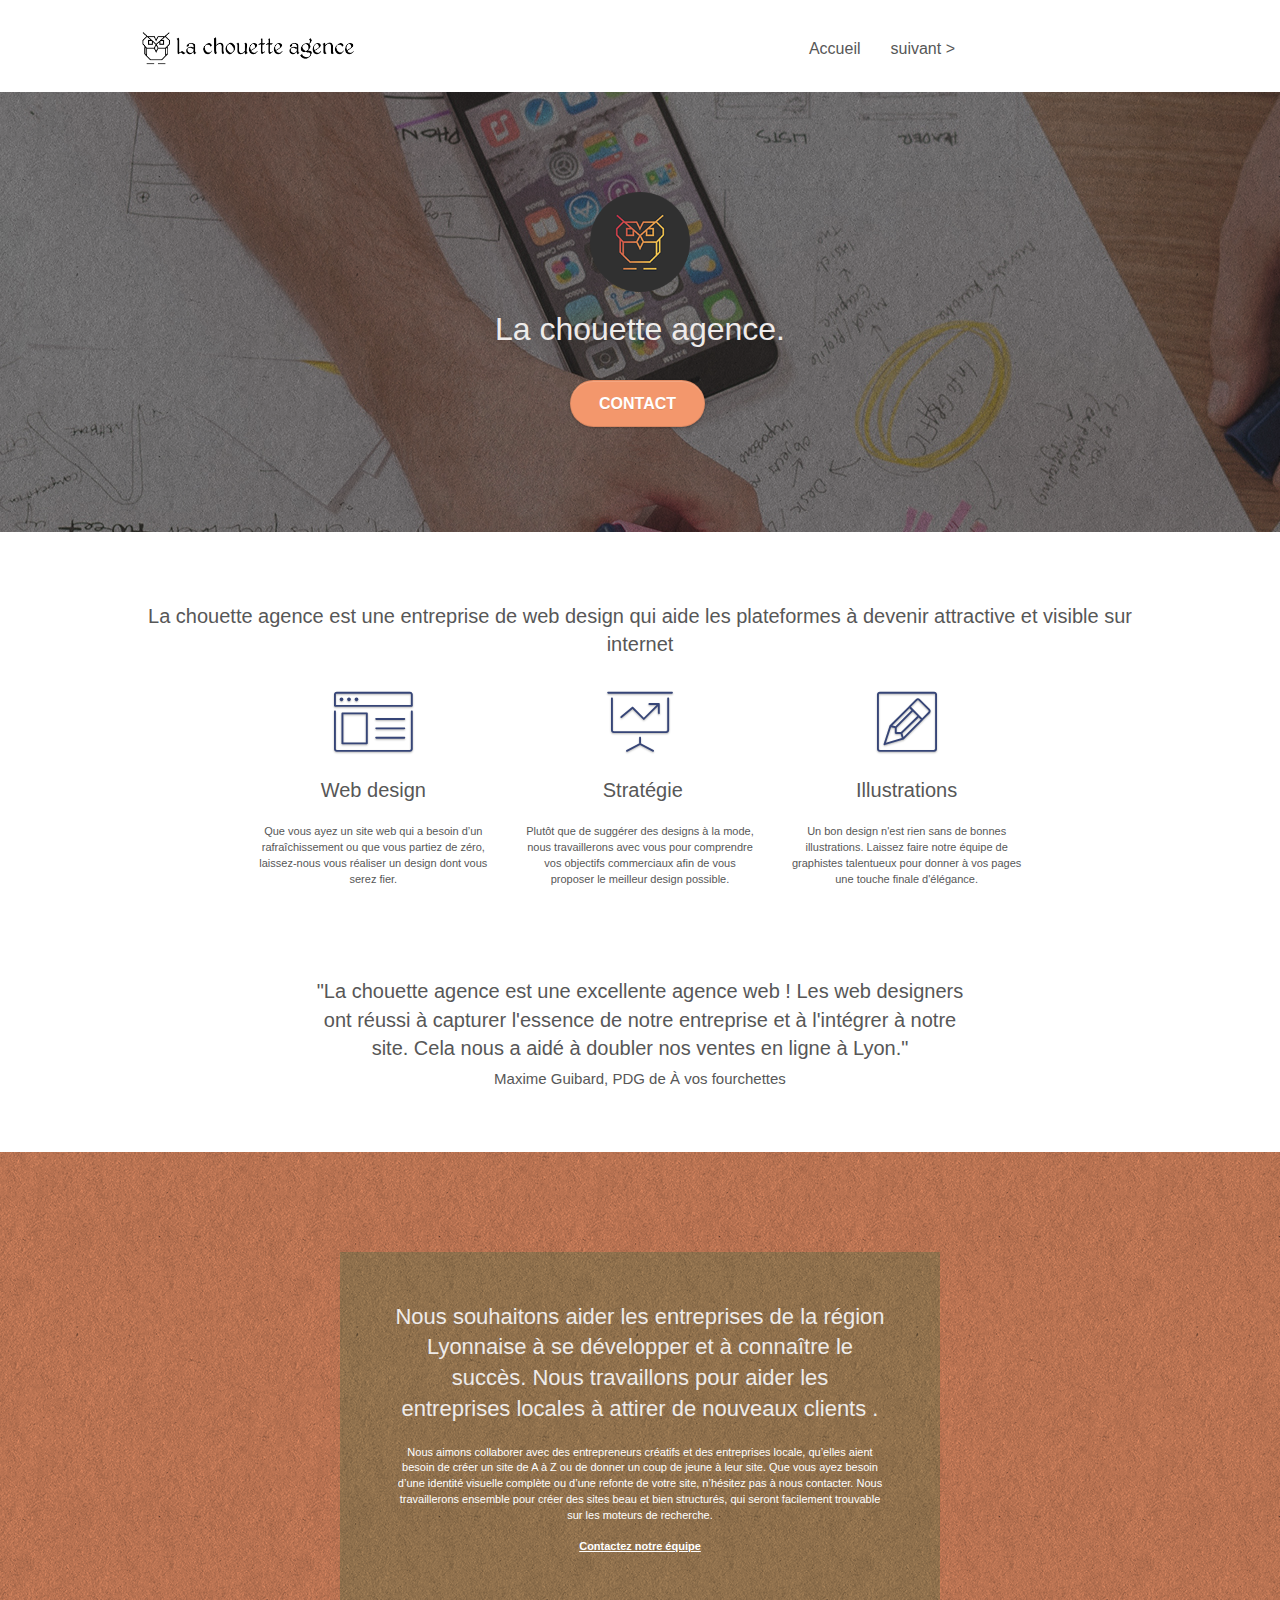
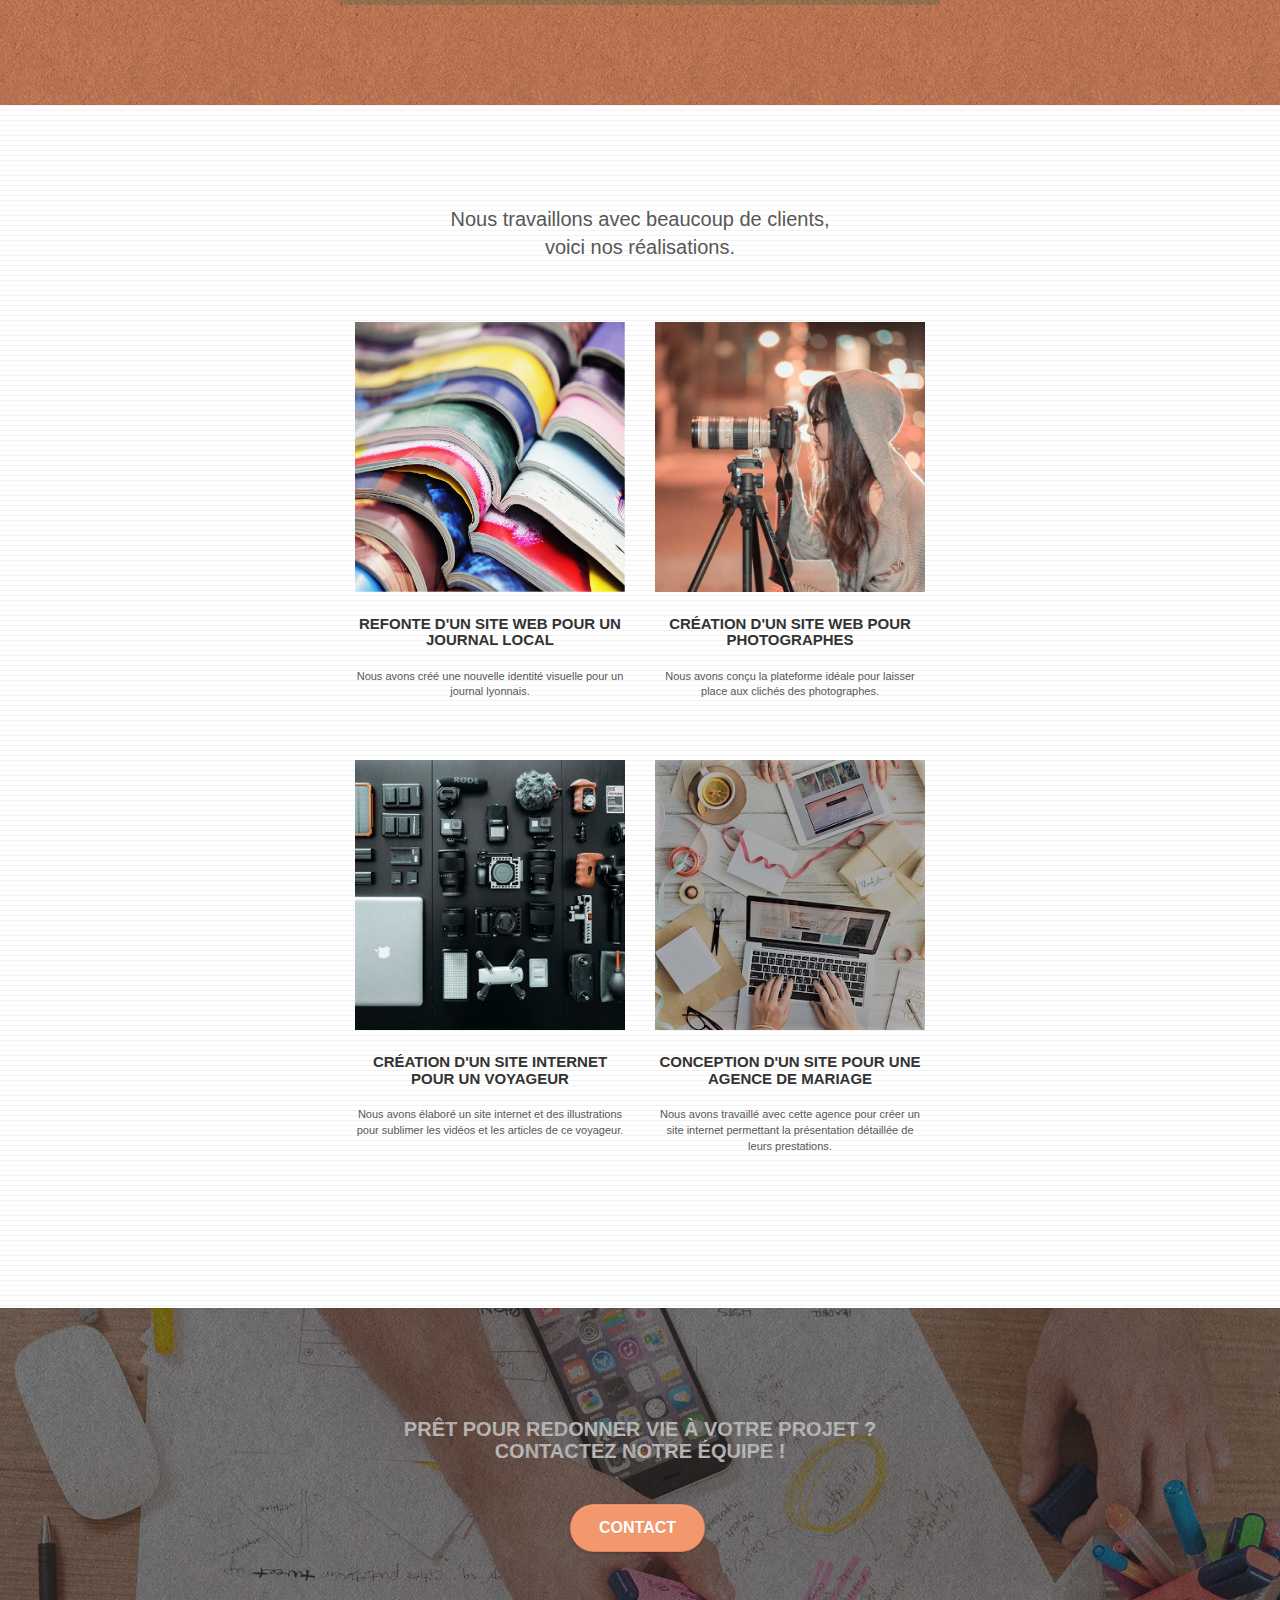
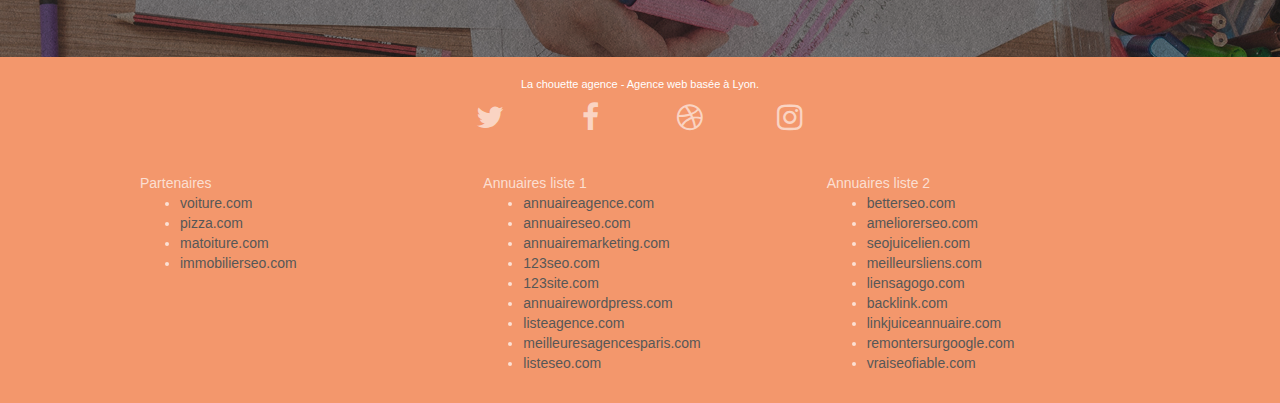
==== commit 7e8e7a4f: "modif noms de pages" ====
--- a/index.html
+++ b/index.html
@@ -2,10 +2,6 @@
 <html lang="fr">
   <head>
     <meta charset="utf-8" />
-    <meta
-      name="keywords"
-      content="seo, google, site web, site internet, agence design paris, agence design, agence design,agence design,agence design,agence design,agence design,agence design,agence design,agence design"
-    />
     <meta
       name="description"
       content="La chouette agence est une entreprise de web design qui aide les entreprises à devenir attractive et visible sur internet"
@@ -14,6 +10,7 @@
       name="viewport"
       content="width=device-width, initial-scale=1.0, viewport-fit=cover"
     />
+    <meta name="robots" content="index">
     <link rel="shortcut icon" type="image/png" href="favicon.jpg" />
 
     <link rel="stylesheet" type="text/css" href="./css/bootstrap.css" />
@@ -21,11 +18,7 @@
     <link rel="stylesheet" type="text/css" href="./css/font-awesome.css" />
     <link rel="stylesheet" type="text/css" href="./css/et-line.css" />
 
-    <script defer src="./js/jquery-2.1.0.js"></script>
-    <script defer src="./js/bootstrap.js"></script>
-    <script defer src="./js/blocs.js"></script>
-    <script defer src="./js/jquery.touchSwipe.js" defer></script>
-    <script defer src="./js/gmaps.js"></script>
+   
 
     <title>La chouette agence</title>
 
@@ -64,7 +57,7 @@
               </li>
               <li></li>
               <li>
-                <a href="page2.html">page2 &gt;</a>
+                <a href="contact.html">suivant &gt;</a>
               </li>
             </ul>
           </div>
@@ -102,7 +95,7 @@
               </h1>
               <div class="text-center">
                 <a
-                  href="page2.html"
+                  href="contact.html"
                   class="
                     btn btn-lg btn-clean btn-rd
                     cta-hero
@@ -123,10 +116,10 @@
         <div class="container bloc-md">
           <div class="row">
             <div class="col-sm-12 text-center">
-              <p class="adaptative">
+              <h2 class="adaptative">
                 La chouette agence est une entreprise de web design qui aide les
-                entreprises à devenir attractive et visible sur internet
-              </p>
+                plateformes à devenir attractive et visible sur internet
+              </h2>
             </div>
           </div>
           <div class="row voffset-lg med-width-whitespace">
@@ -142,7 +135,7 @@
                   "
                 ></span>
               </div>
-              <h2 class="mg-md text-center">Web design</h2>
+              <p class="adaptative mg-md text-center">Web design</p>
               <p class="text-center">
                 Que vous ayez un site web qui a besoin d&rsquo;un
                 rafraîchissement ou que vous partiez de zéro, laissez-nous vous
@@ -161,7 +154,7 @@
                   "
                 ></span>
               </div>
-              <h2 id="h2" class="mg-md text-center">&nbsp;Stratégie</h2>
+              <p id="h2" class=" adaptative mg-md text-center">&nbsp;Stratégie</p>
               <p class="text-center">
                 Plutôt que de suggérer des designs à la mode, nous travaillerons
                 avec vous pour comprendre vos objectifs commerciaux afin de vous
@@ -180,7 +173,7 @@
                   "
                 ></span>
               </div>
-              <h2 class="mg-md text-center">Illustrations</h2>
+              <p class=" adaptative mg-md text-center">Illustrations<p>
               <p class="text-center">
                 Un bon design n'est rien sans de bonnes illustrations. Laissez
                 faire notre équipe de graphistes talentueux pour donner à vos
@@ -234,7 +227,7 @@
                 votre site, n’hésitez pas à nous contacter. Nous travaillerons
                 ensemble pour créer des sites beau et bien structurés, qui
                 seront facilement trouvable sur les moteurs de recherche.
-                <br /><br /><a class="ltc-white bold-link" href="page2.html"
+                <br /><br /><a class="ltc-white bold-link" href="contact.html"
                   >Contactez notre équipe</a
                 ><br />
               </p>
@@ -361,13 +354,13 @@
       >
         <div class="container bloc-lg">
           <div class="row">
-            <h2 class="mg-md text-center tc-white">
+            <h3 class=" adaptative mg-md text-center tc-white">
               Prêt pour redonner vie à votre projet ?<br />Contactez notre
               équipe !
-            </h2>
+            </h3>
             <div class="col-sm-12 text-center">
               <a
-                href="page2.html"
+                href="contact.html"
                 class="
                   btn btn-atomic-tangerine btn-clean btn-rd btn-lg
                   cta-hero
@@ -480,5 +473,10 @@
       </div>
     </footer>
     <!-- Footer - bloc-8 END -->
+
+    <script   src="./js/jquery-2.1.0.js"></script>
+    <script   src="./js/bootstrap.js"></script>
+    <script   src="./js/blocs.js"></script>
+    <script   src="./js/jquery.touchSwipe.js"></script>
   </body>
 </html>
--- a/style.css
+++ b/style.css
@@ -361,9 +361,7 @@
   position: relative;
   z-index: 2;
 }
-.acc-margin {
-  margin-right: 40px;
-}
+
 
 @media (min-width: 768px) {
   .site-navigation {
@@ -780,7 +778,7 @@
 }
 
 .tc-white {
-  color: #f3976c !important;
+  color: #eeebea !important;
 }
 
 .btn-atomic-tangerine {
@@ -1052,3 +1050,7 @@
 .adaptative-2 {
   font-size: 15px;
 }
+.h-adaptative{
+  font-size: 10px;
+}
+
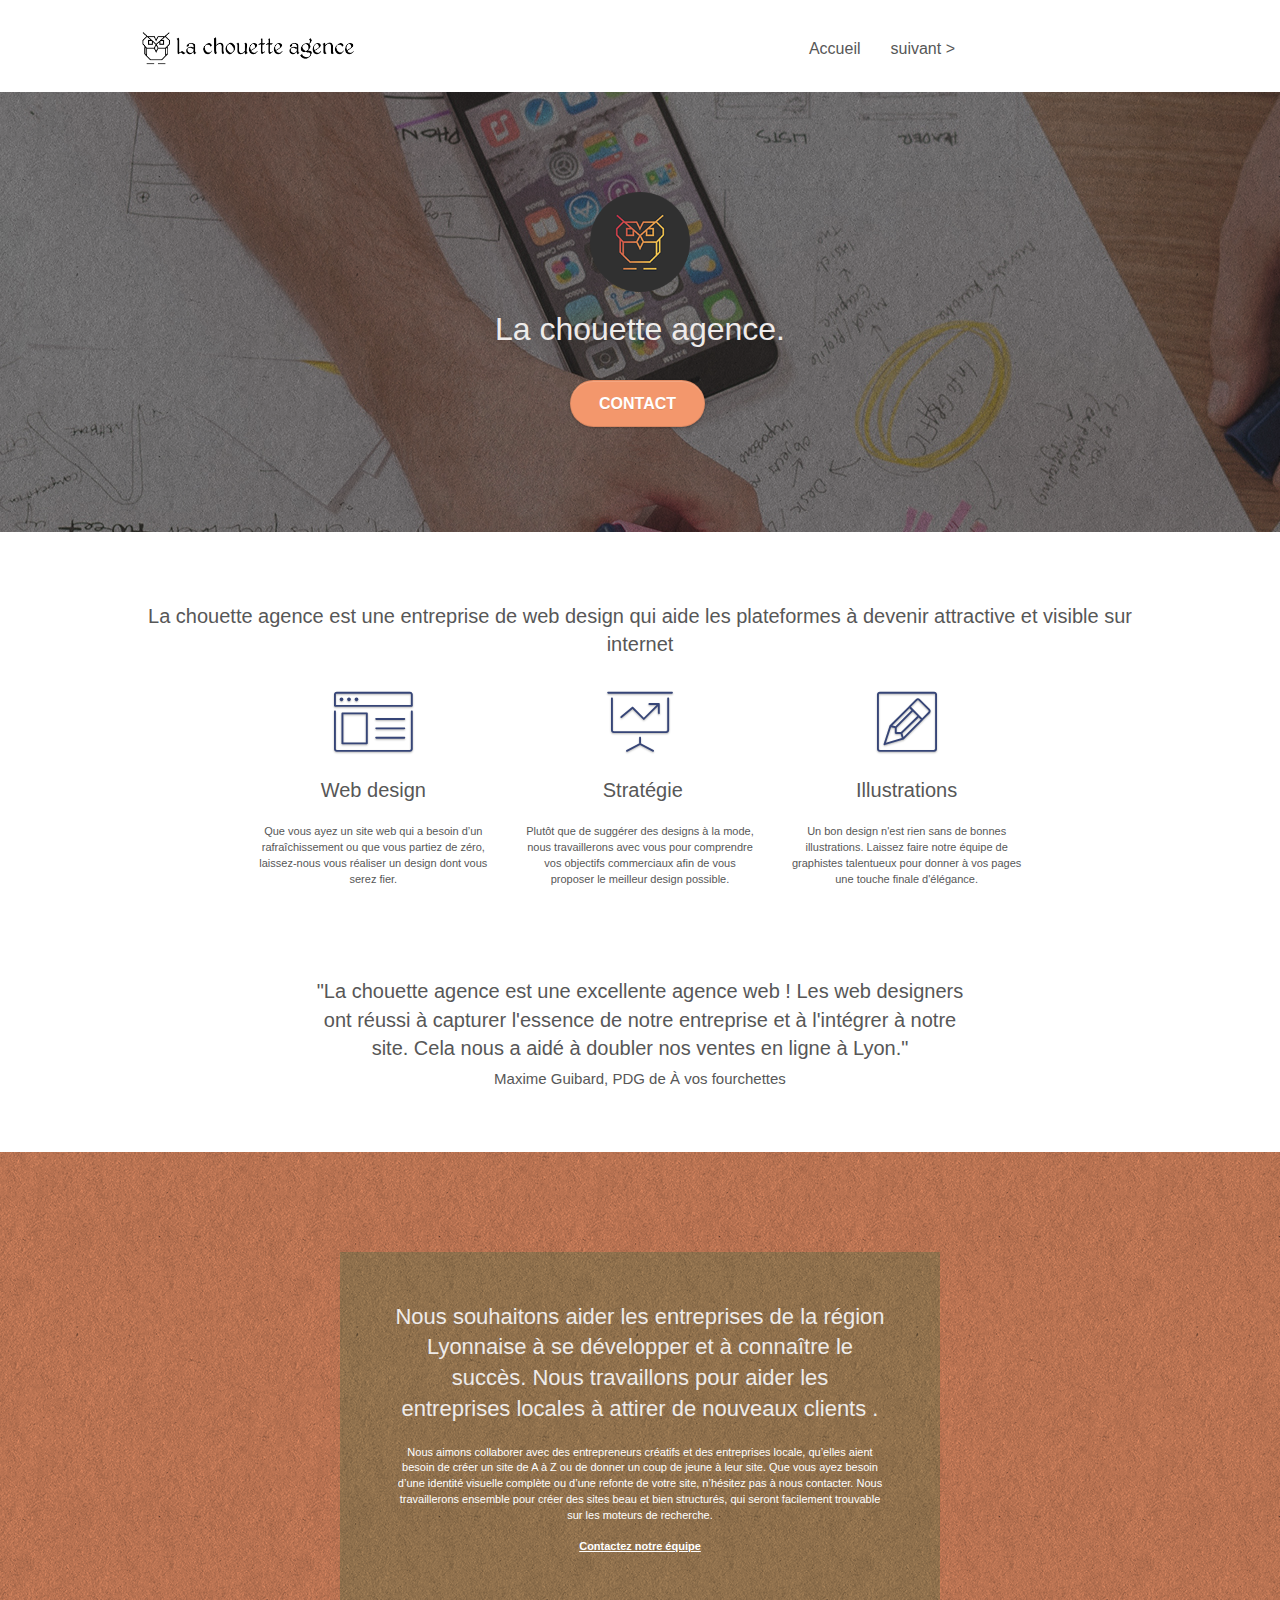
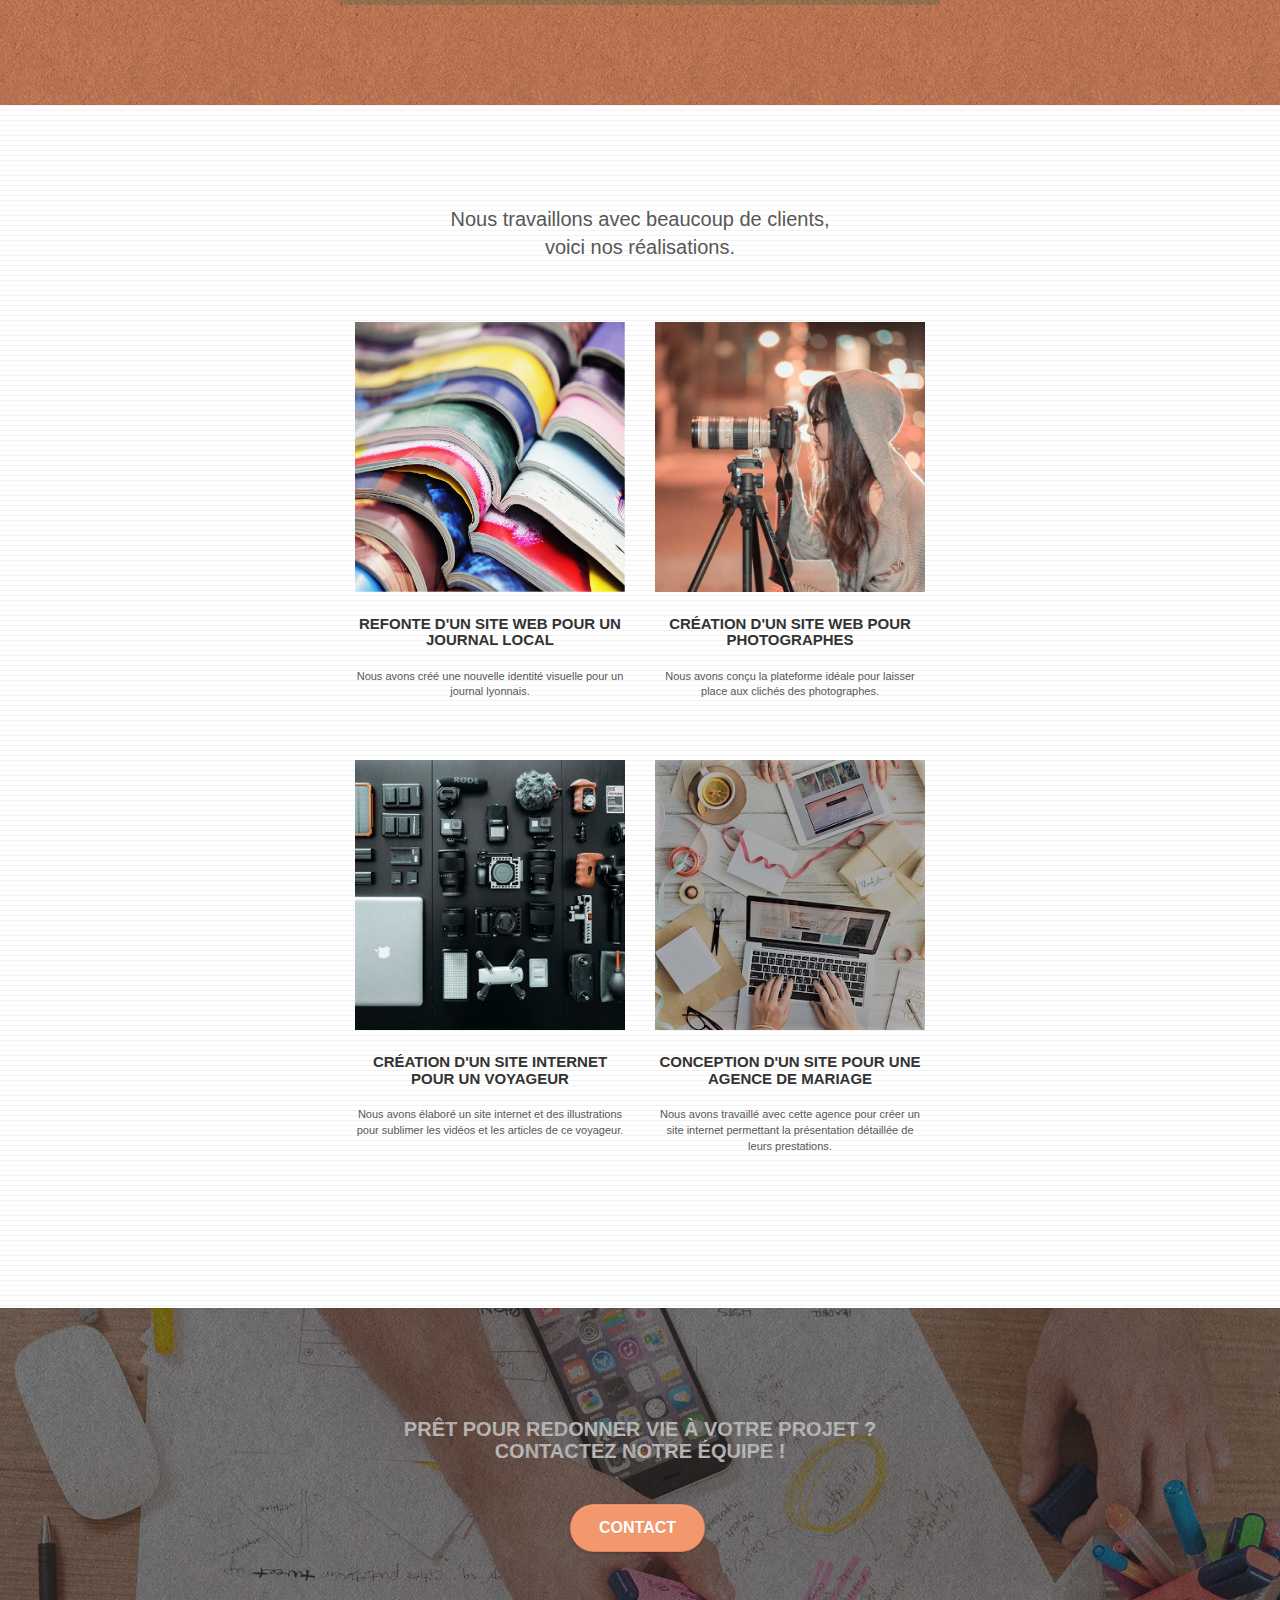
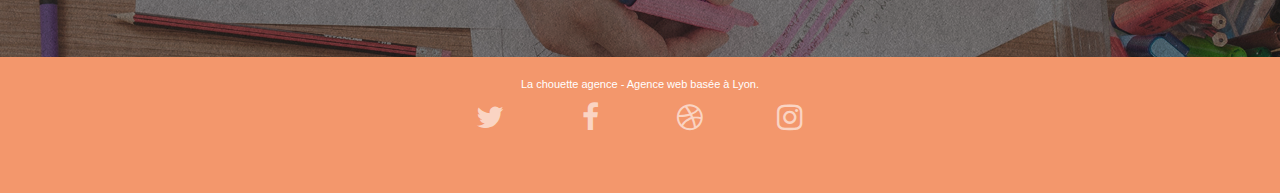
==== commit 878b6751: "je decide d'enlever les liens inutiles, et qui ne mènent à rient, de plus les contrastes ne sont pas" ====
--- a/index.html
+++ b/index.html
@@ -417,57 +417,6 @@
                 design de site web, site web, web, internet, site internet, site
               </div>
             </div>
-            <div class="row">
-              <div class="col-sm-4">
-                Partenaires
-                <ul>
-                  <li><a href="voiture.com">voiture.com</a></li>
-                  <li><a href="pizza.com">pizza.com</a></li>
-                  <li><a href="matoiture.com">matoiture.com</a></li>
-                  <li><a href="immobilierseo.com">immobilierseo.com</a></li>
-                </ul>
-              </div>
-              <div class="col-sm-4">
-                Annuaires liste 1
-                <ul>
-                  <li><a href="annuaireagence.com">annuaireagence.com</a></li>
-                  <li><a href="annuaireseo.com">annuaireseo.com</a></li>
-                  <li>
-                    <a href="annuairemarketing.com">annuairemarketing.com</a>
-                  </li>
-                  <li><a href="123seoture.com">123seo.com</a></li>
-                  <li><a href="123site.com">123site.com</a></li>
-                  <li>
-                    <a href="annuairewordpress.com">annuairewordpress.com</a>
-                  </li>
-                  <li><a href="listeagence.com">listeagence.com</a></li>
-                  <li>
-                    <a href="meilleuresagencesparis.com"
-                      >meilleuresagencesparis.com</a
-                    >
-                  </li>
-                  <li><a href="listeseo.com">listeseo.com</a></li>
-                </ul>
-              </div>
-              <div class="col-sm-4">
-                Annuaires liste 2
-                <ul>
-                  <li><a href="betterseo.com">betterseo.com</a></li>
-                  <li><a href="ameliorerseo.com">ameliorerseo.com</a></li>
-                  <li><a href="seojuicelien.com">seojuicelien.com</a></li>
-                  <li><a href="meilleursliens.com">meilleursliens.com</a></li>
-                  <li><a href="liensagogo.com">liensagogo.com</a></li>
-                  <li><a href="backlink.com">backlink.com</a></li>
-                  <li>
-                    <a href="linkjuiceannuaire.com">linkjuiceannuaire.com</a>
-                  </li>
-                  <li>
-                    <a href="remontersurgoogle.com">remontersurgoogle.com</a>
-                  </li>
-                  <li><a href="vraiseofiable.com">vraiseofiable.com</a></li>
-                </ul>
-              </div>
-            </div>
           </div>
         </div>
       </div>
--- a/style.css
+++ b/style.css
@@ -851,17 +851,7 @@
   }
 }
 
-@media only screen and (min-device-width: 768px) and (max-device-width: 1024px) and (orientation: landscape) {
-  .b-parallax {
-    background-attachment: scroll;
-  }
-}
-
-@media only screen and (min-device-width: 1024px) and (max-device-width: 1366px) and (-webkit-min-device-pixel-ratio: 1.5) {
-  .b-parallax {
-    background-attachment: scroll;
-  }
-}
+
 
 @media (max-width: 991px) {
   .container {
@@ -875,10 +865,7 @@
     overflow-x: hidden;
     position: relative;
   }
-  .bloc {
-    padding-left: constant(safe-area-inset-left);
-    padding-right: constant(safe-area-inset-right);
-  }
+  
   .bloc-group,
   .bloc-group .bloc {
     display: block;
@@ -887,8 +874,6 @@
   .bloc-fill-screen .fill-bloc-top-edge,
   .bloc-fill-screen .fill-bloc-bottom-edge {
     padding: 0 20px;
-    padding-left: constant(safe-area-inset-left);
-    padding-right: constant(safe-area-inset-right);
   }
 }
 
@@ -1054,3 +1039,6 @@
   font-size: 10px;
 }
 
+.link-color{
+  color:white;
+}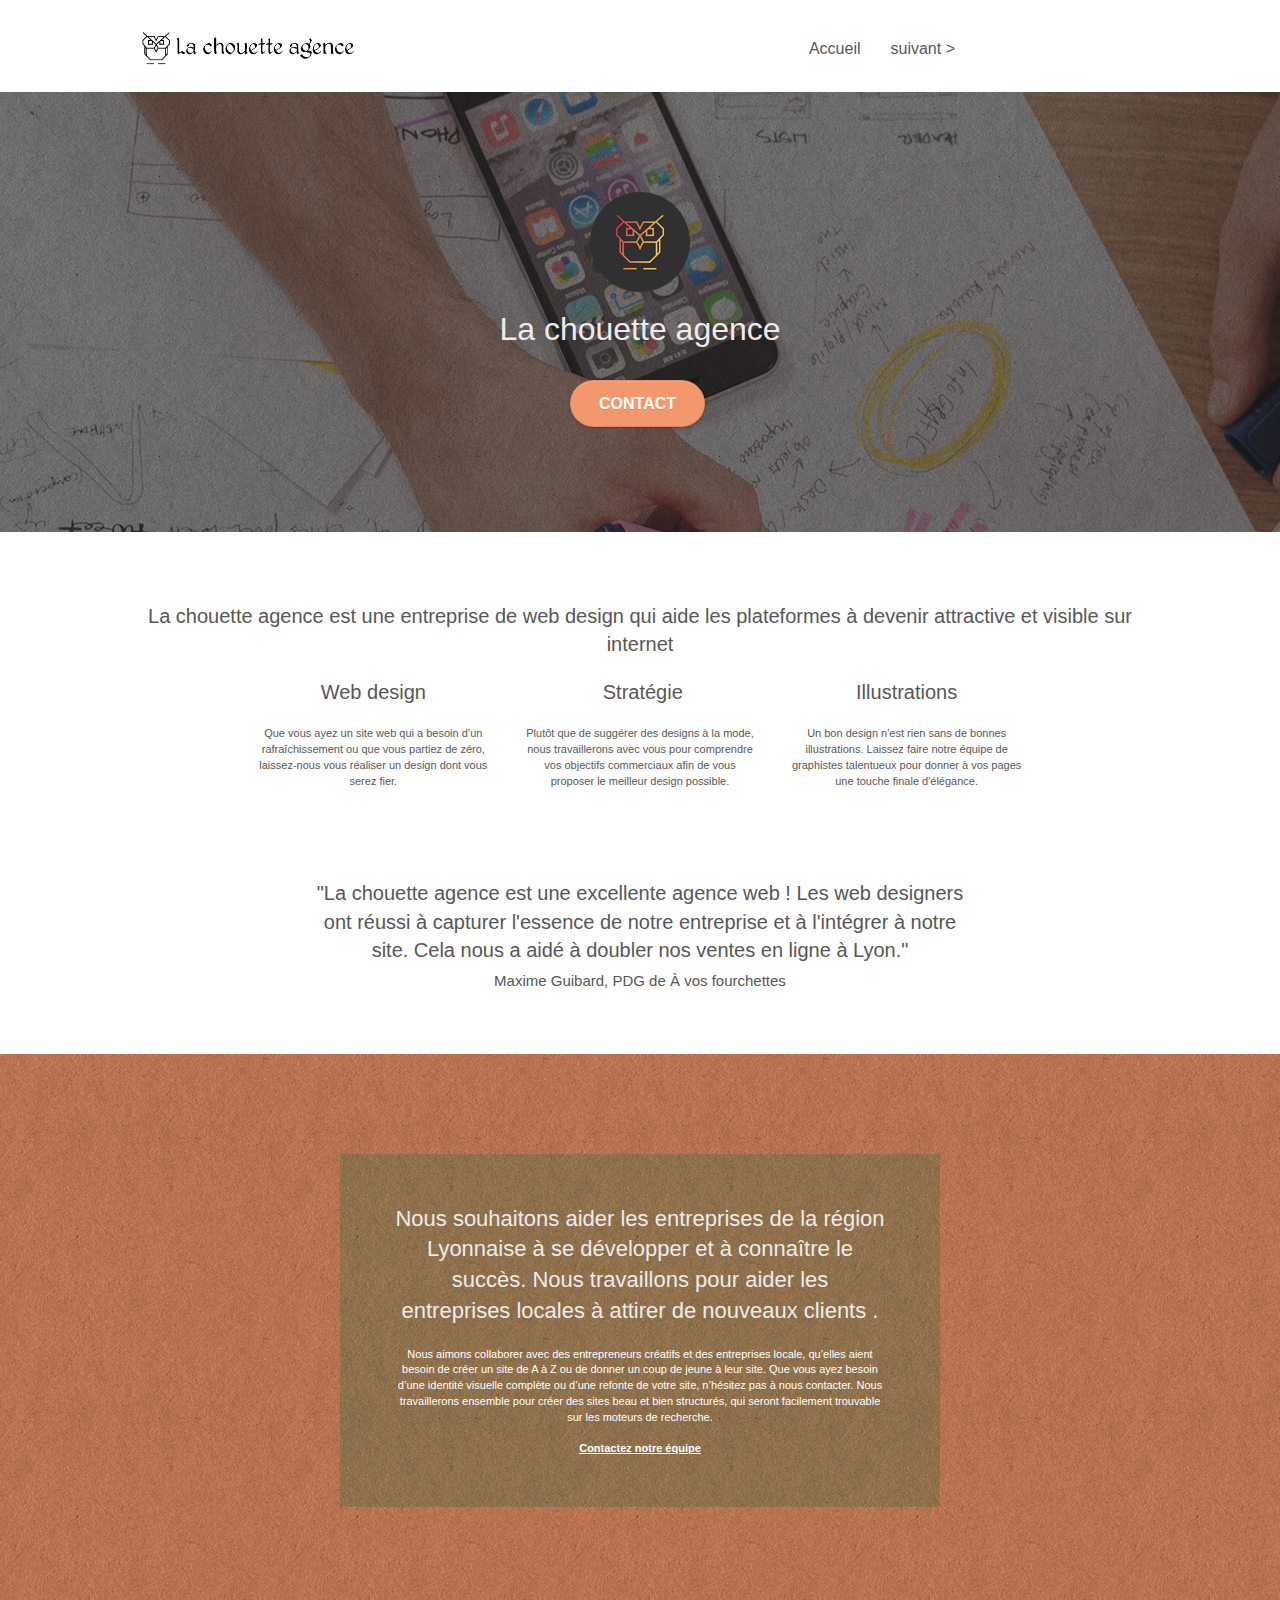
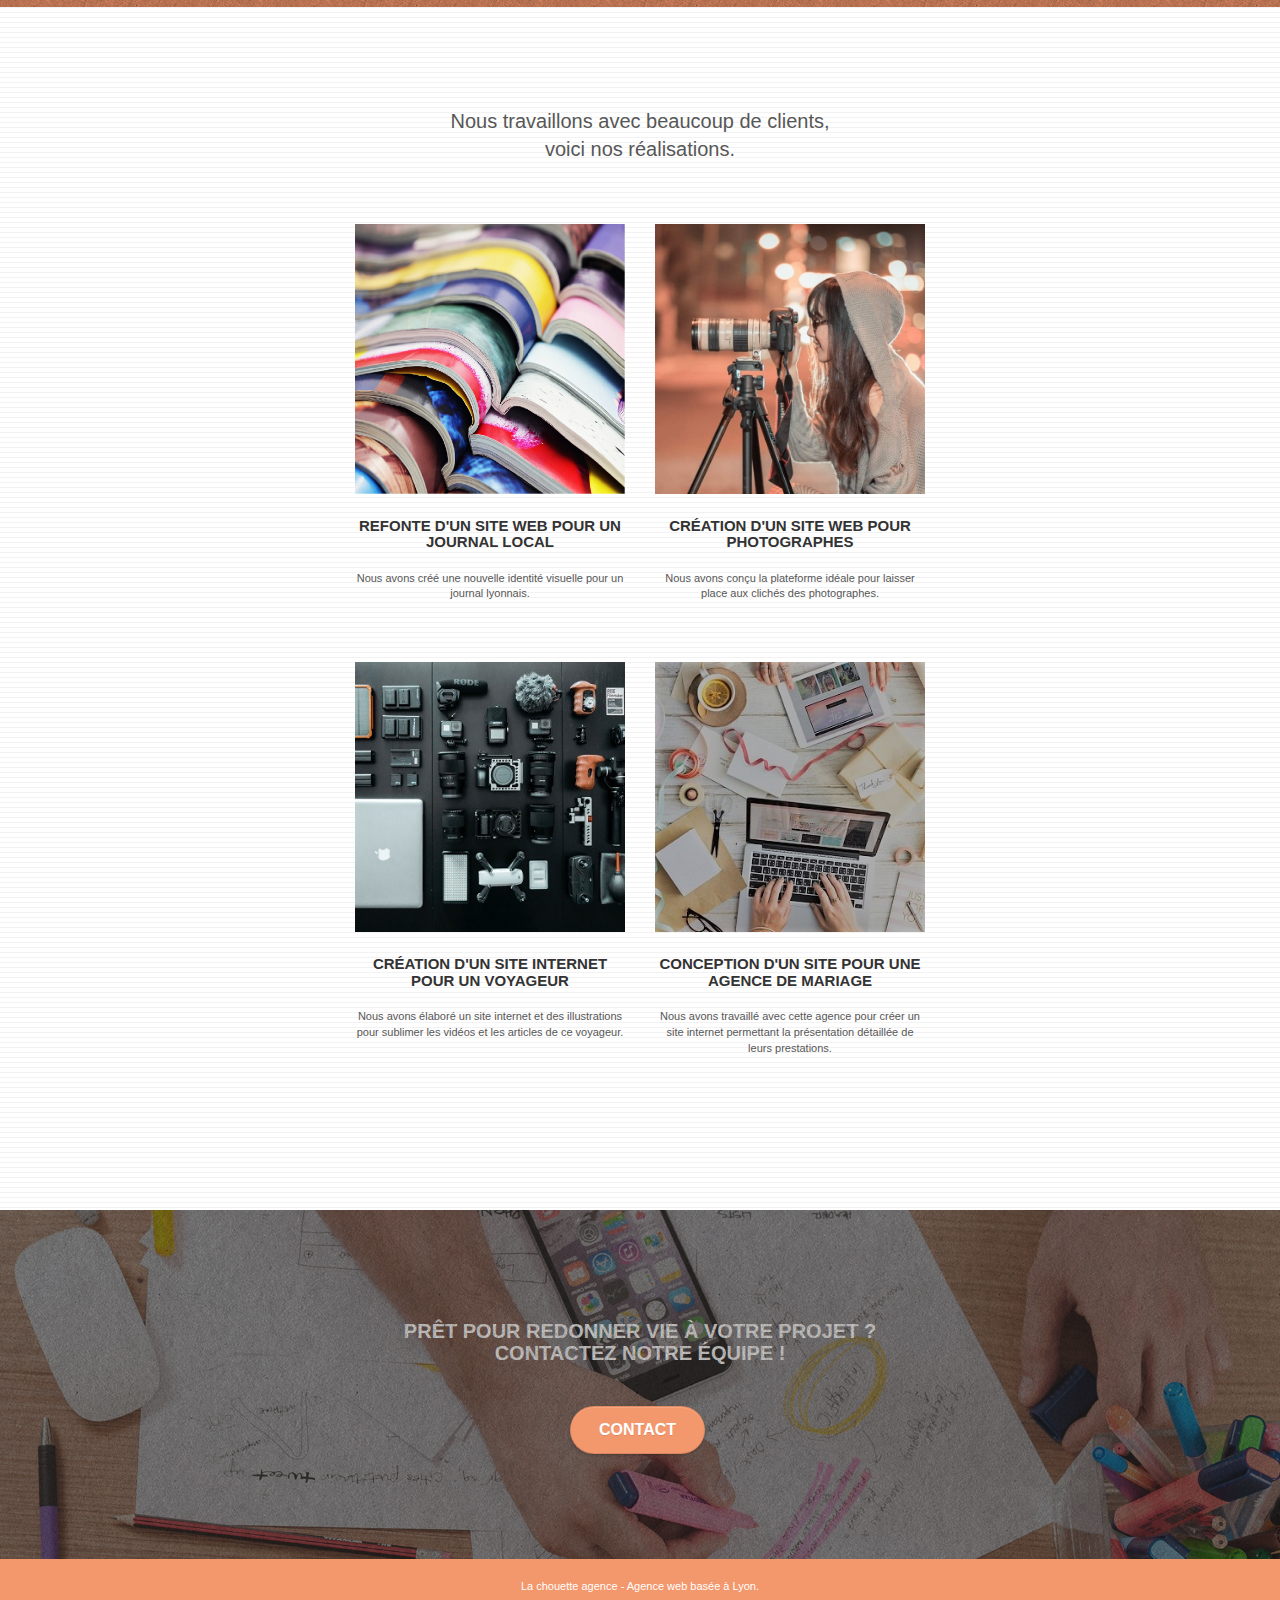
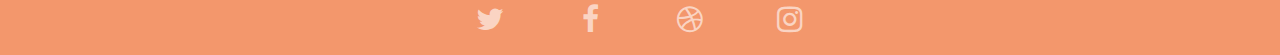
==== commit cdf09b8c: "effacer inline css" ====
--- a/index.html
+++ b/index.html
@@ -10,15 +10,13 @@
       name="viewport"
       content="width=device-width, initial-scale=1.0, viewport-fit=cover"
     />
-    <meta name="robots" content="index">
+    <meta name="robots" content="index" />
     <link rel="shortcut icon" type="image/png" href="favicon.jpg" />
 
     <link rel="stylesheet" type="text/css" href="./css/bootstrap.css" />
     <link rel="stylesheet" type="text/css" href="style.css" />
     <link rel="stylesheet" type="text/css" href="./css/font-awesome.css" />
-    <link rel="stylesheet" type="text/css" href="./css/et-line.css" />
-
-   
+    
 
     <title>La chouette agence</title>
 
@@ -39,13 +37,14 @@
                 height="40"
             /></a>
             <button
+              aria-expanded="false"
               id="nav-toggle"
               type="button"
               class="ui-navbar-toggle navbar-toggle"
               data-toggle="collapse"
               data-target=".navbar-1"
             >
-              <span class="sr-only">Toggle navigation</span
+              <span class="sr-only">navigation</span
               ><span class="icon-bar"></span><span class="icon-bar"></span
               ><span class="icon-bar"></span>
             </button>
@@ -53,11 +52,13 @@
           <div class="collapse navbar-collapse navbar-1 special-dropdown-nav">
             <ul class="site-navigation nav navbar-nav">
               <li>
-                <a href="index.html">Accueil</a>
+                <a role="button" tabindex="0" href="index.html">Accueil</a>
               </li>
               <li></li>
               <li>
-                <a href="contact.html">suivant &gt;</a>
+                <a role="button" tabindex="0" href="contact.html"
+                  >suivant &gt;</a
+                >
               </li>
             </ul>
           </div>
@@ -85,13 +86,14 @@
           <div class="row tight-width-whitespace">
             <div class="col-sm-12">
               <img
+                tabindex="0"
                 src="img/logo.png"
                 class="center-block image-resize-mode"
                 width="100"
                 alt="création logo paris"
               />
-              <h1 class="text-center hero-bloc-text tc-white">
-                La chouette agence.
+              <h1 tabindex="0" class="text-center hero-bloc-text tc-white">
+                La chouette agence
               </h1>
               <div class="text-center">
                 <a
@@ -116,7 +118,7 @@
         <div class="container bloc-md">
           <div class="row">
             <div class="col-sm-12 text-center">
-              <h2 class="adaptative">
+              <h2 tabindex="0" class="adaptative">
                 La chouette agence est une entreprise de web design qui aide les
                 plateformes à devenir attractive et visible sur internet
               </h2>
@@ -126,6 +128,8 @@
             <div class="col-sm-4">
               <div class="text-center">
                 <span
+                  tabindex="0"
+                  aria-label="icone de web design"
                   class="
                     et-icon-browser
                     sm-shadow
@@ -135,8 +139,10 @@
                   "
                 ></span>
               </div>
-              <p class="adaptative mg-md text-center">Web design</p>
-              <p class="text-center">
+              <p tabindex="0" class="adaptative mg-md text-center">
+                Web design
+              </p>
+              <p tabindex="0" class="p-adaptative text-center">
                 Que vous ayez un site web qui a besoin d&rsquo;un
                 rafraîchissement ou que vous partiez de zéro, laissez-nous vous
                 réaliser un design dont vous serez fier.
@@ -145,6 +151,8 @@
             <div class="col-sm-4">
               <div class="text-center">
                 <span
+                  tabindex="0"
+                  aria-label="icone de stratégie"
                   class="
                     et-icon-presentation
                     sm-shadow
@@ -154,8 +162,10 @@
                   "
                 ></span>
               </div>
-              <p id="h2" class=" adaptative mg-md text-center">&nbsp;Stratégie</p>
-              <p class="text-center">
+              <p tabindex="0" id="h2" class="adaptative mg-md text-center">
+                &nbsp;Stratégie
+              </p>
+              <p tabindex="0" class="p-adaptative text-center">
                 Plutôt que de suggérer des designs à la mode, nous travaillerons
                 avec vous pour comprendre vos objectifs commerciaux afin de vous
                 proposer le meilleur design possible.<br />
@@ -164,6 +174,8 @@
             <div class="col-sm-4">
               <div class="text-center">
                 <span
+                  tabindex="0"
+                  aria-label="icone d'illustrations'"
                   class="
                     et-icon-edit
                     sm-shadow
@@ -173,8 +185,11 @@
                   "
                 ></span>
               </div>
-              <p class=" adaptative mg-md text-center">Illustrations<p>
-              <p class="text-center">
+              <p tabindex="0" class="adaptative mg-md text-center">
+                Illustrations
+              </p>
+              <p></p>
+              <p tabindex="0" class="p-adaptative text-center">
                 Un bon design n'est rien sans de bonnes illustrations. Laissez
                 faire notre équipe de graphistes talentueux pour donner à vos
                 pages une touche finale d'élégance.
@@ -183,7 +198,7 @@
           </div>
           <div class="row voffset-lg voffset">
             <div class="col-xs-12 col-md-8 col-md-offset-2 text-center">
-              <p class="adaptative">
+              <p tabindex="0" class="adaptative">
                 "La chouette agence est une excellente agence web ! Les web
                 designers ont réussi à capturer l'essence de notre entreprise et
                 à l'intégrer à notre site. Cela nous a aidé à doubler nos ventes
@@ -214,12 +229,12 @@
         <div class="container bloc-lg">
           <div class="row tight-width-whitespace black-background">
             <div class="col-sm-12">
-              <h2 class="mg-md text-center tc-white">
+              <h2 tabindex="0" class="mg-md text-center tc-white">
                 Nous souhaitons aider les entreprises de la région Lyonnaise à
                 se développer et à connaître le succès. Nous travaillons pour
                 aider les entreprises locales à attirer de nouveaux clients .<br />
               </h2>
-              <p class="text-center white">
+              <p tabindex="0" class="p-adaptative text-center white">
                 Nous aimons collaborer avec des entrepreneurs créatifs et des
                 entreprises locale, qu’elles aient besoin de créer un site de A
                 à Z ou de donner un coup de jeune à leur site. Que vous ayez
@@ -227,7 +242,10 @@
                 votre site, n’hésitez pas à nous contacter. Nous travaillerons
                 ensemble pour créer des sites beau et bien structurés, qui
                 seront facilement trouvable sur les moteurs de recherche.
-                <br /><br /><a class="ltc-white bold-link" href="contact.html"
+                <br /><br /><a
+                  aria-label="contactez notre équipe"
+                  class="ltc-white bold-link"
+                  href="contact.html"
                   >Contactez notre équipe</a
                 ><br />
               </p>
@@ -253,7 +271,9 @@
           </div>
           <div class="row tight-width-whitespace portfolio-row">
             <div class="col-sm-6">
-              <a
+              <a 
+              tabindex="0"
+              role="button"
                 href="#"
                 data-lightbox="img/1.jpg"
                 data-gallery-id="gallery-1"
@@ -264,10 +284,10 @@
                   alt="refonte site web journal"
                   class="img-responsive portfolio-thumb"
               /></a>
-              <h3 class="mg-md text-center">
+              <h3 tabindex="0" class="mg-md text-center">
                 Refonte d'un site web pour un journal local
               </h3>
-              <p class="text-center">
+              <p tabindex="0" class="p-adaptative text-center">
                 Nous avons créé une nouvelle identité visuelle pour un journal
                 lyonnais.
               </p>
@@ -284,10 +304,10 @@
                   class="img-responsive portfolio-thumb"
                   alt="Création d'un site web pour photographes"
               /></a>
-              <h3 class="mg-md text-center">
+              <h3 tabindex="0" class="mg-md text-center">
                 Création d'un site web pour photographes
               </h3>
-              <p class="text-center">
+              <p tabindex="0" class="p-adaptative text-center">
                 Nous avons conçu la plateforme idéale pour laisser place aux
                 clichés des photographes.
               </p>
@@ -306,10 +326,10 @@
                   class="img-responsive portfolio-thumb"
                   alt="Création d'un site web pour voyageur"
               /></a>
-              <h3 class="mg-md text-center">
+              <h3 tabindex="0" class="mg-md text-center">
                 Création d'un site internet pour un voyageur
               </h3>
-              <p class="text-center">
+              <p tabindex="0" class="p-adaptative text-center">
                 Nous avons élaboré un site internet et des illustrations pour
                 sublimer les vidéos et les articles de ce voyageur.
               </p>
@@ -326,10 +346,10 @@
                   class="img-responsive portfolio-thumb"
                   alt="Création d'un site web pour agence de mariage"
               /></a>
-              <h3 class="mg-md text-center">
+              <h3 tabindex="0" class="mg-md text-center">
                 Conception d'un site pour une agence de mariage
               </h3>
-              <p class="text-center">
+              <p tabindex="0" class="p-adaptative text-center">
                 Nous avons travaillé avec cette agence pour créer un site
                 internet permettant la présentation détaillée de leurs
                 prestations.
@@ -354,7 +374,7 @@
       >
         <div class="container bloc-lg">
           <div class="row">
-            <h3 class=" adaptative mg-md text-center tc-white">
+            <h3 tabindex="0" class="adaptative mg-md text-center tc-white">
               Prêt pour redonner vie à votre projet ?<br />Contactez notre
               équipe !
             </h3>
@@ -380,42 +400,38 @@
       <div class="container bloc-sm">
         <div class="row">
           <div class="col-sm-12">
-            <p class="text-center white">
+            <p tabindex="0" class="p-adaptative text-center white">
               La chouette agence - Agence web basée à Lyon.<br />
             </p>
             <div class="row row-no-gutters social">
               <div class="col-sm-3">
                 <div class="text-center">
-                  <a class="social" href="index.html"
+                  <a aria-label="twitter" class="social" href="index.html"
                     ><span class="fa fa-twitter icon-md"></span
                   ></a>
                 </div>
               </div>
               <div class="col-sm-3">
                 <div class="text-center">
-                  <a class="social" href="index.html"
+                  <a aria-label="facebook" class="social" href="index.html"
                     ><span class="fa fa-facebook icon-md"></span
                   ></a>
                 </div>
               </div>
               <div class="col-sm-3">
                 <div class="text-center">
-                  <a class="social" href="index.html"
+                  <a aria-label="dribbble" class="social" href="index.html"
                     ><span class="fa fa-dribbble icon-md"></span
                   ></a>
                 </div>
               </div>
               <div class="col-sm-3">
                 <div class="text-center">
-                  <a class="social" href="index.html"
+                  <a aria-label="instagram" class="social" href="index.html"
                     ><span class="fa fa-instagram icon-md"></span
                   ></a>
                 </div>
               </div>
-              <div class="keywords" style="color: #f3976c">
-                Agence web à paris, stratégie web, web design, illustrations,
-                design de site web, site web, web, internet, site internet, site
-              </div>
             </div>
           </div>
         </div>
@@ -423,9 +439,9 @@
     </footer>
     <!-- Footer - bloc-8 END -->
 
-    <script   src="./js/jquery-2.1.0.js"></script>
-    <script   src="./js/bootstrap.js"></script>
-    <script   src="./js/blocs.js"></script>
-    <script   src="./js/jquery.touchSwipe.js"></script>
+    <script src="./js/jquery-2.1.0.js"></script>
+    <script src="./js/bootstrap.js"></script>
+    <script src="./js/blocs.js"></script>
+    <script src="./js/jquery.touchSwipe.js"></script>
   </body>
 </html>
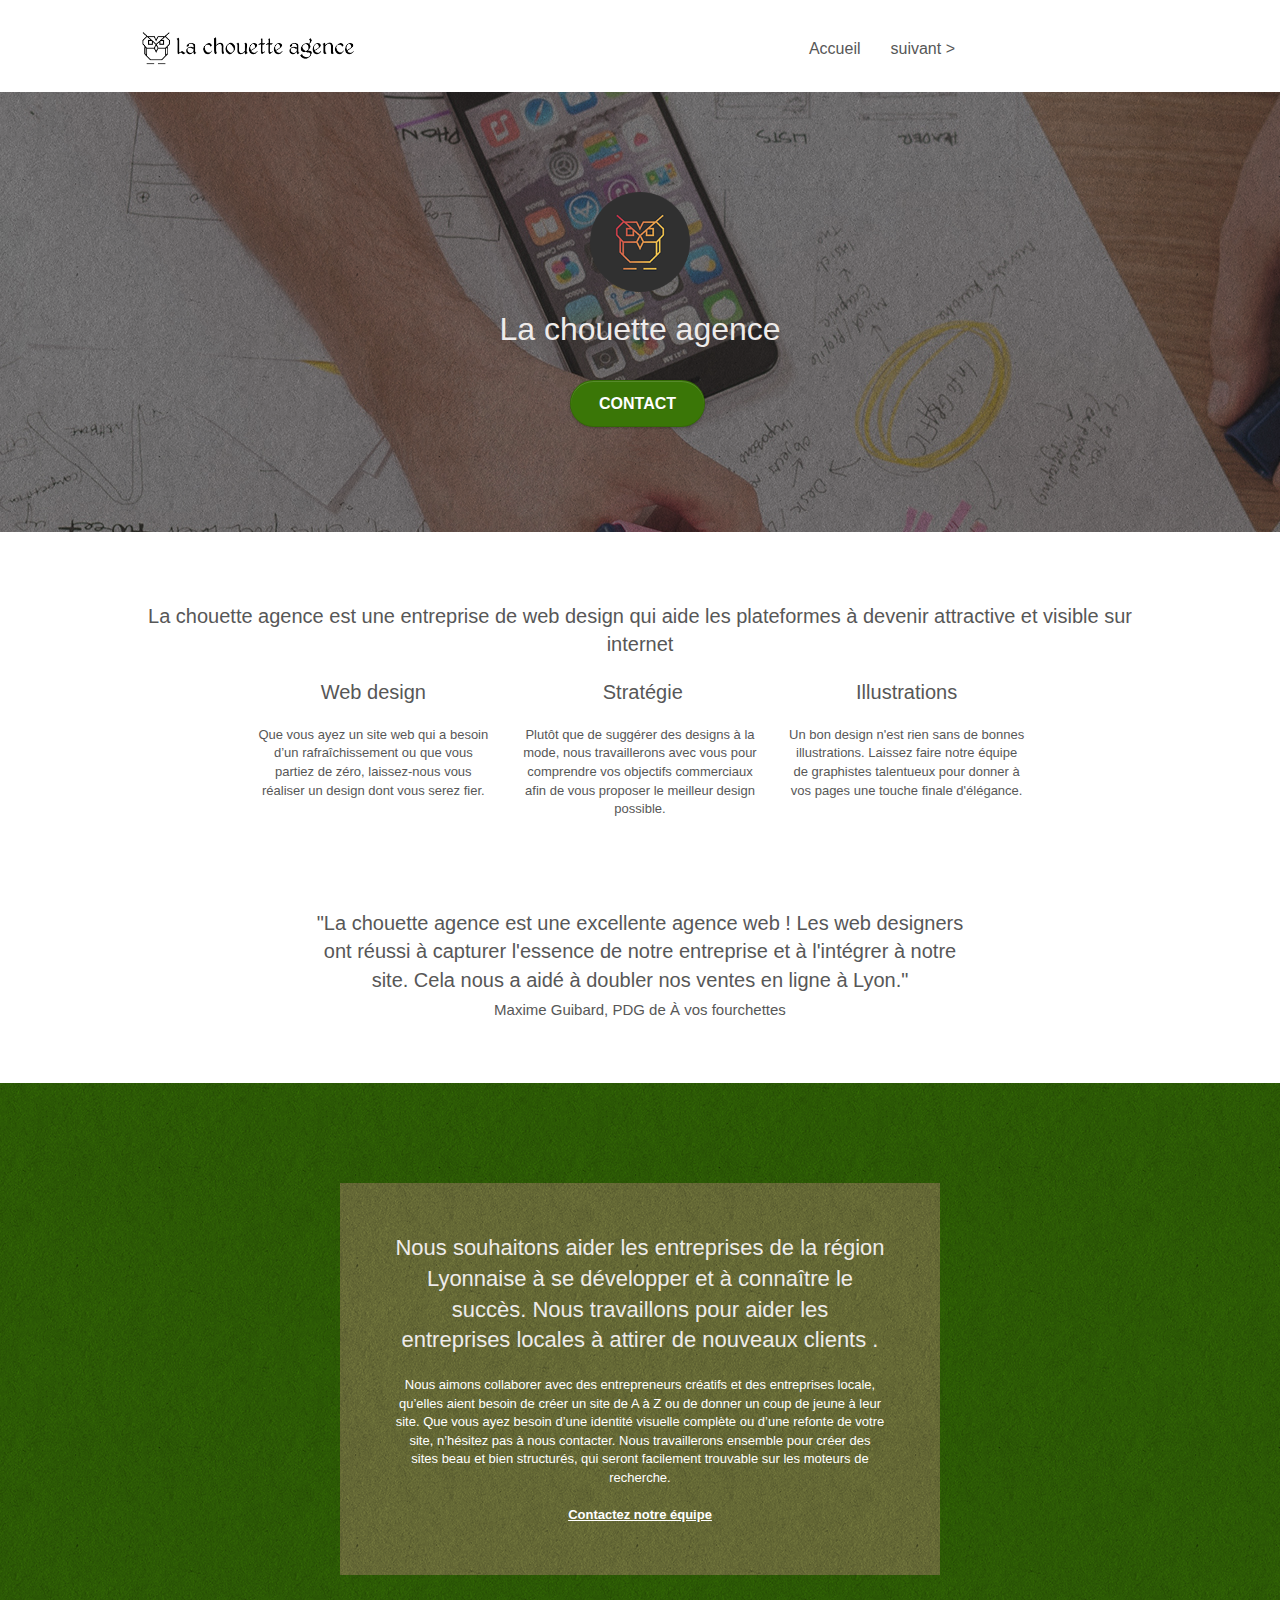
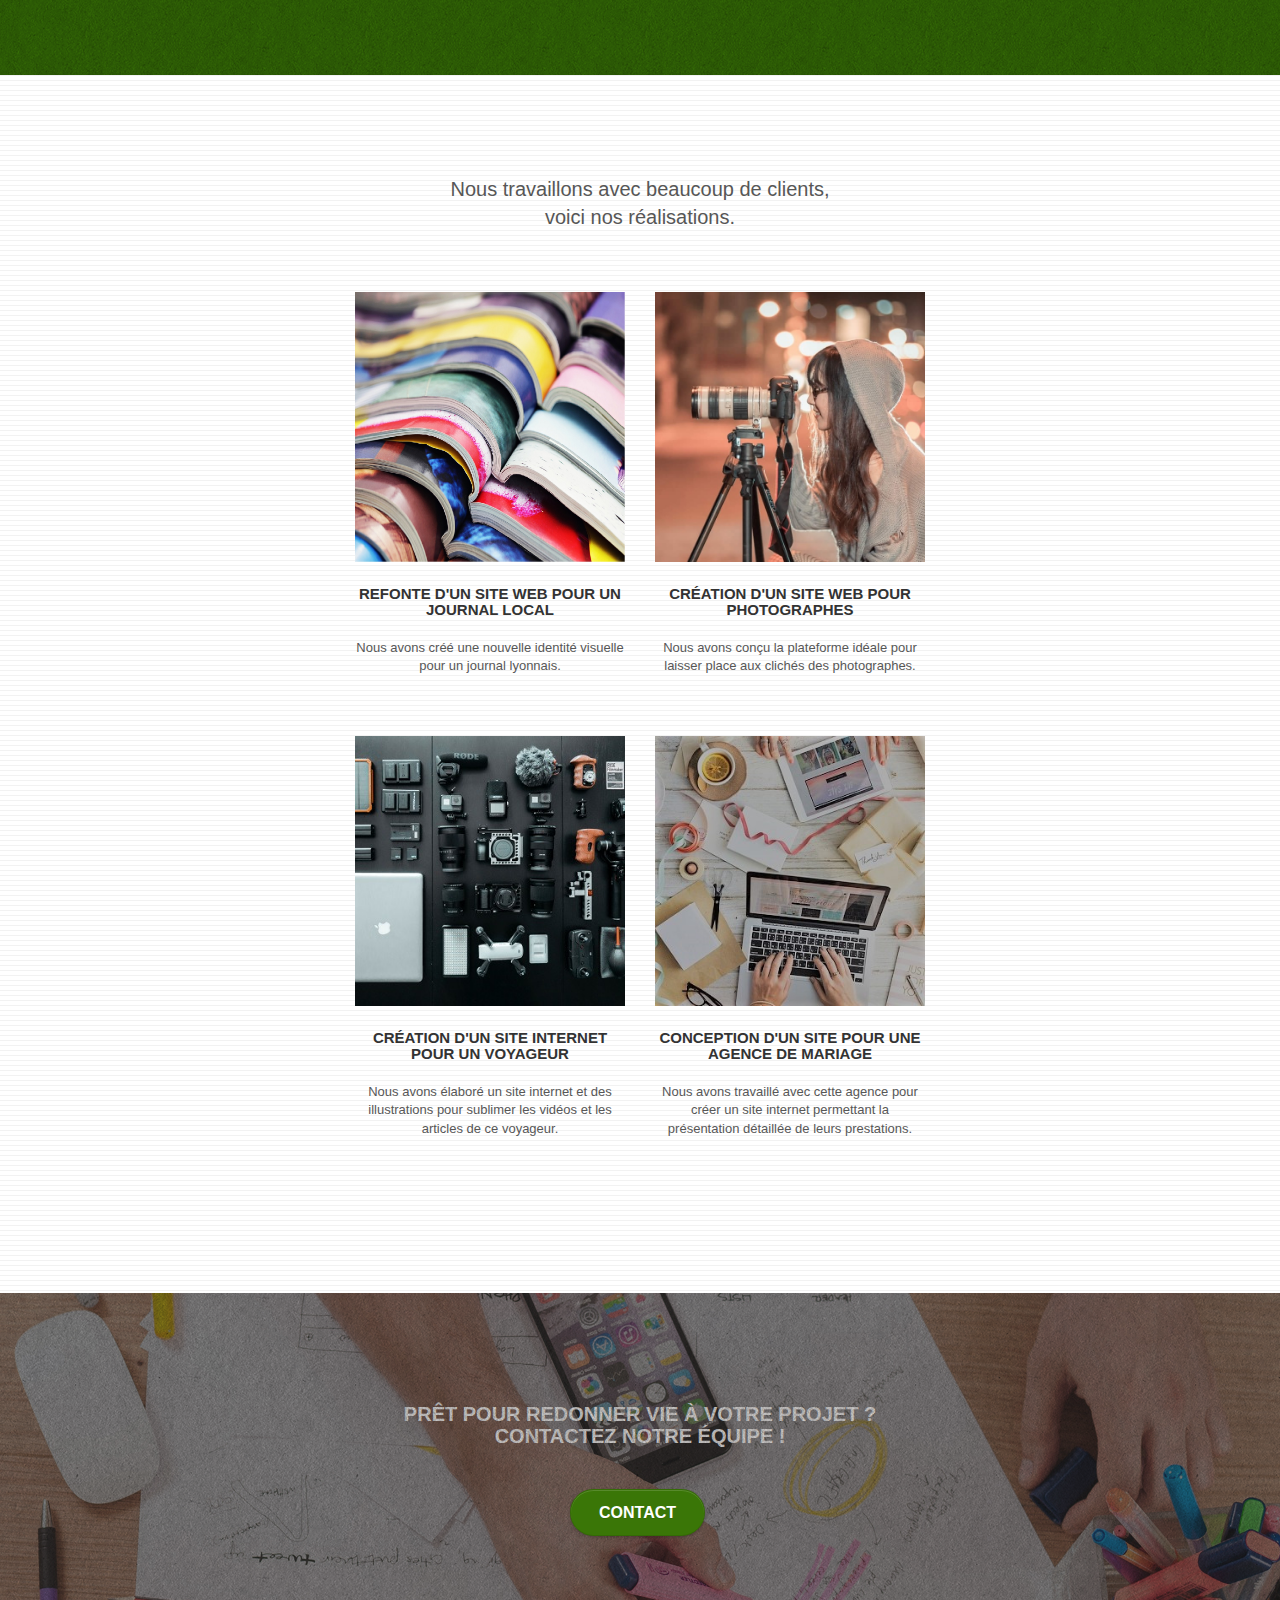
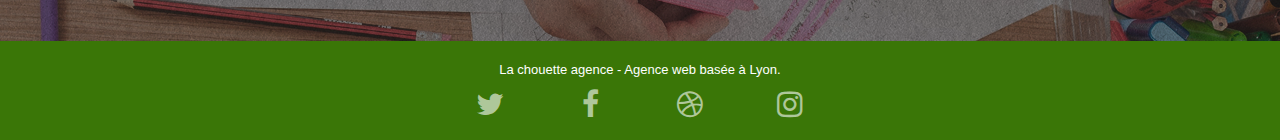
==== commit a33123b1: "ajout de semantiques, article" ====
--- a/index.html
+++ b/index.html
@@ -125,7 +125,7 @@
             </div>
           </div>
           <div class="row voffset-lg med-width-whitespace">
-            <div class="col-sm-4">
+            <article class="col-sm-4">
               <div class="text-center">
                 <span
                   tabindex="0"
@@ -139,16 +139,16 @@
                   "
                 ></span>
               </div>
-              <p tabindex="0" class="adaptative mg-md text-center">
+              <h2 tabindex="0" class="adaptative mg-md text-center">
                 Web design
-              </p>
+			  </h2>
               <p tabindex="0" class="p-adaptative text-center">
                 Que vous ayez un site web qui a besoin d&rsquo;un
                 rafraîchissement ou que vous partiez de zéro, laissez-nous vous
                 réaliser un design dont vous serez fier.
               </p>
-            </div>
-            <div class="col-sm-4">
+            </article>
+            <article class="col-sm-4">
               <div class="text-center">
                 <span
                   tabindex="0"
@@ -162,16 +162,16 @@
                   "
                 ></span>
               </div>
-              <p tabindex="0" id="h2" class="adaptative mg-md text-center">
+              <h2 tabindex="0" id="h2" class="adaptative mg-md text-center">
                 &nbsp;Stratégie
-              </p>
+			  </h2>
               <p tabindex="0" class="p-adaptative text-center">
                 Plutôt que de suggérer des designs à la mode, nous travaillerons
                 avec vous pour comprendre vos objectifs commerciaux afin de vous
                 proposer le meilleur design possible.<br />
               </p>
-            </div>
-            <div class="col-sm-4">
+            </article>
+            <article class="col-sm-4">
               <div class="text-center">
                 <span
                   tabindex="0"
@@ -185,16 +185,16 @@
                   "
                 ></span>
               </div>
-              <p tabindex="0" class="adaptative mg-md text-center">
+              <h2 tabindex="0" class="adaptative mg-md text-center">
                 Illustrations
-              </p>
+			  </h2>
               <p></p>
               <p tabindex="0" class="p-adaptative text-center">
                 Un bon design n'est rien sans de bonnes illustrations. Laissez
                 faire notre équipe de graphistes talentueux pour donner à vos
                 pages une touche finale d'élégance.
               </p>
-            </div>
+            </article>
           </div>
           <div class="row voffset-lg voffset">
             <div class="col-xs-12 col-md-8 col-md-offset-2 text-center">
--- a/style.css
+++ b/style.css
@@ -10,7 +10,6 @@
 a,
 button {
   transition: all 0.3s ease-in-out;
-  outline: none !important;
 }
 
 a:hover {
@@ -362,7 +361,6 @@
   z-index: 2;
 }
 
-
 @media (min-width: 768px) {
   .site-navigation {
     position: absolute;
@@ -459,10 +457,6 @@
 .btn-d:focus {
   color: #fff;
   background: rgba(0, 0, 0, 0.3);
-}
-
-button {
-  outline: none !important;
 }
 
 .btn-rd {
@@ -704,7 +698,7 @@
 
 .social {
   max-width: 400px;
-  margin: auto auto auto auto;
+  margin: auto;
 }
 
 h2 {
@@ -774,7 +768,7 @@
 }
 
 .bgc-atomic-tangerine {
-  background-color: #f3976c;
+  background-color: #3a7607;
 }
 
 .tc-white {
@@ -782,12 +776,12 @@
 }
 
 .btn-atomic-tangerine {
-  background: #f3976c;
+  background: #3a7607;
   color: #ffffff !important;
 }
 
 .btn-atomic-tangerine:hover {
-  background: #c27956 !important;
+  background: #3a7607 !important;
   color: #ffffff !important;
 }
 
@@ -800,7 +794,7 @@
 }
 
 .ltc-atomic-tangerine {
-  color: #f3976c !important;
+  color: #3a7607 !important;
 }
 
 .ltc-atomic-tangerine:hover {
@@ -851,8 +845,6 @@
   }
 }
 
-
-
 @media (max-width: 991px) {
   .container {
     width: 100%;
@@ -865,7 +857,7 @@
     overflow-x: hidden;
     position: relative;
   }
-  
+
   .bloc-group,
   .bloc-group .bloc {
     display: block;
@@ -1035,10 +1027,12 @@
 .adaptative-2 {
   font-size: 15px;
 }
-.h-adaptative{
+.h-adaptative {
   font-size: 10px;
 }
-
-.link-color{
-  color:white;
-}+.p-adaptative {
+  font-size: 13px;
+}
+.link-color {
+  color: white;
+}
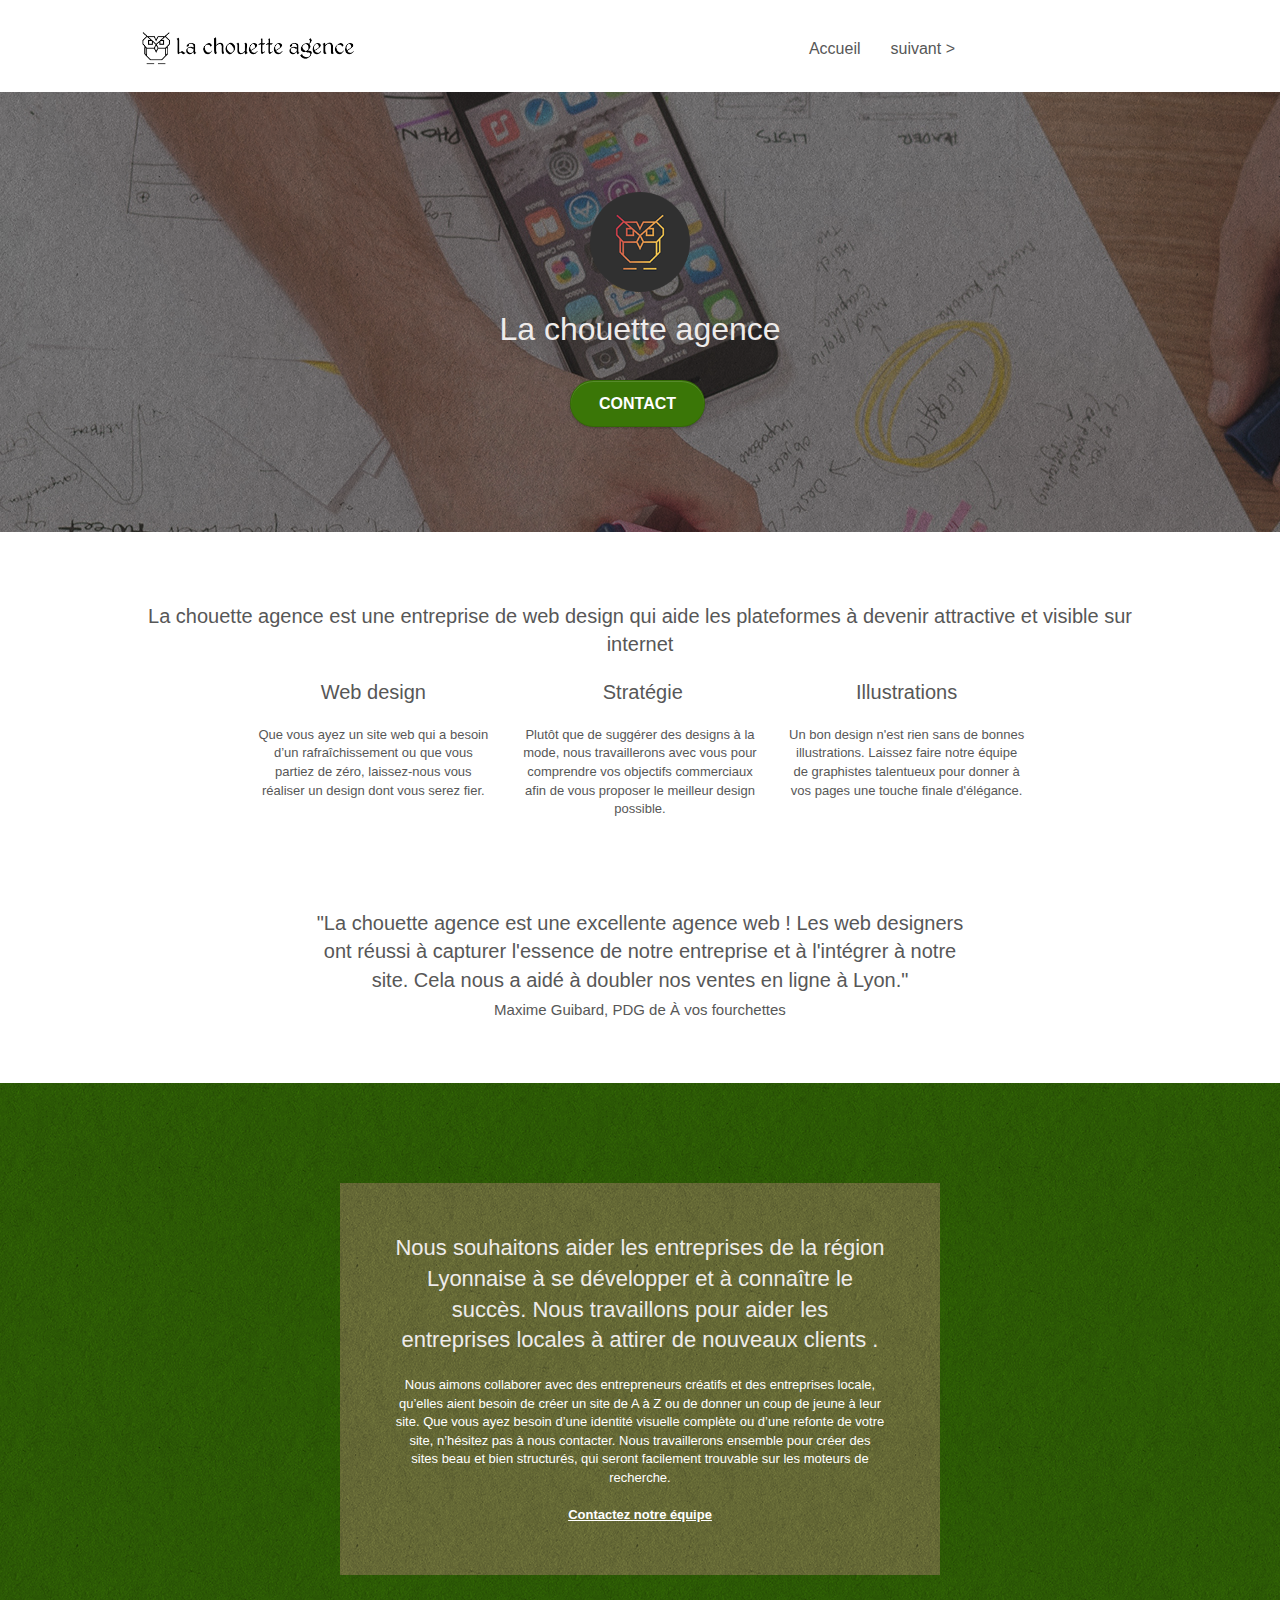
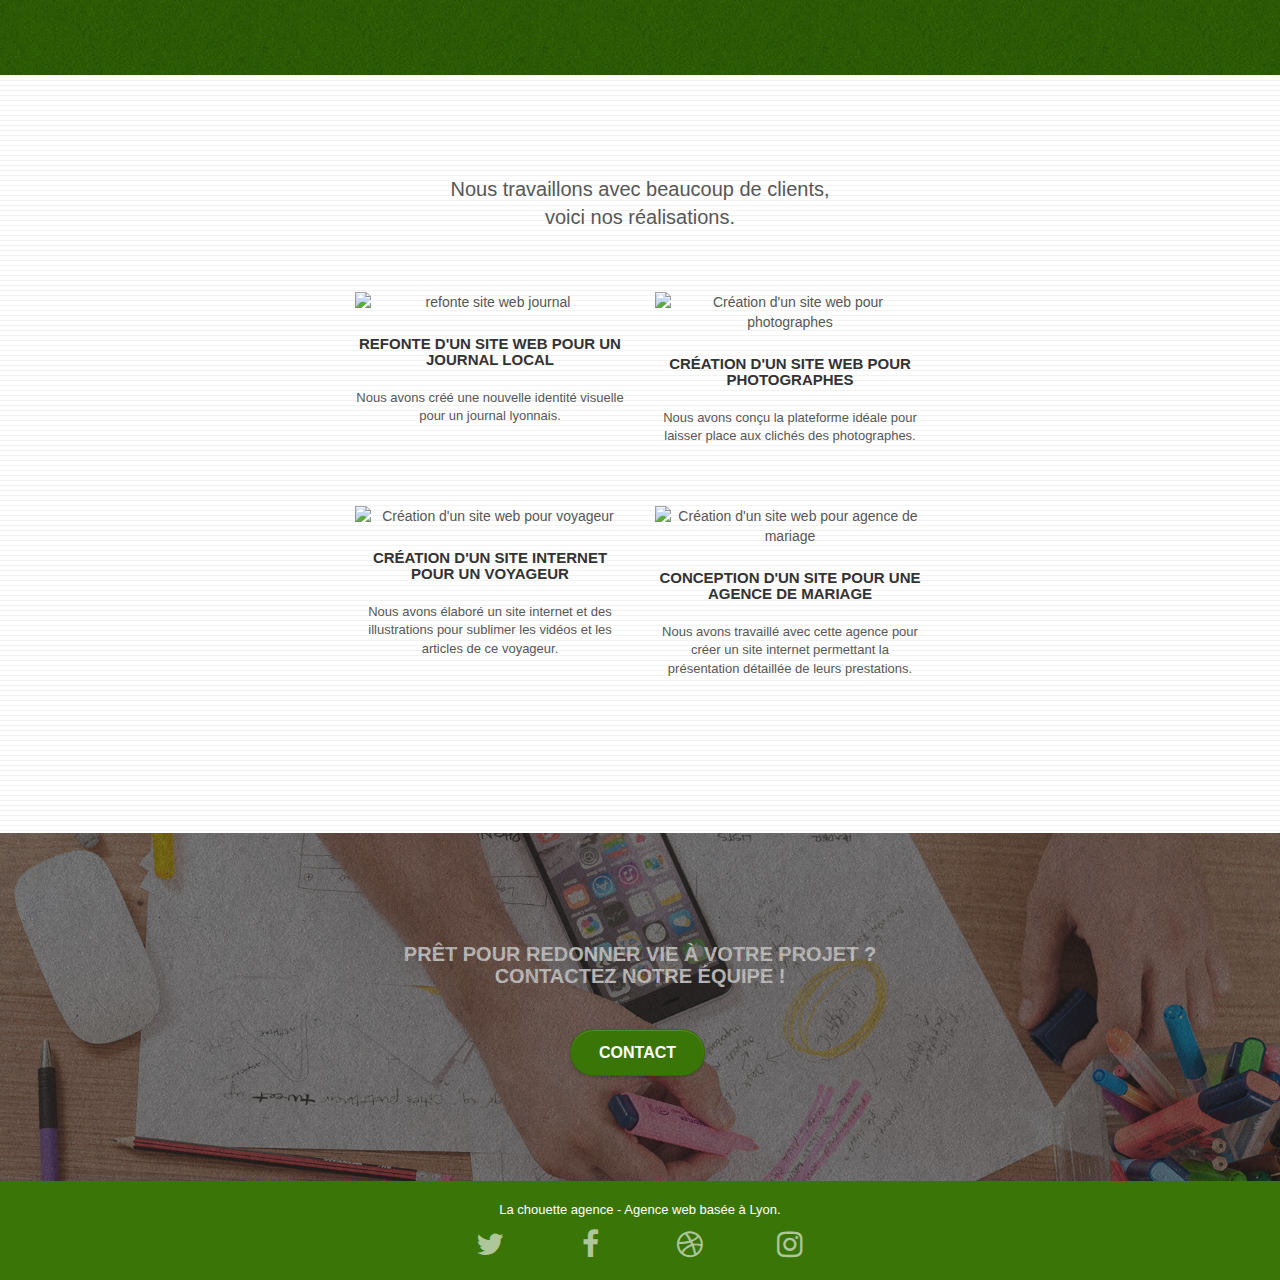
==== commit f77a5a03: "control d'etats et , j'ai enlevé des tabindex inutile" ====
--- a/index.html
+++ b/index.html
@@ -128,7 +128,7 @@
             <article class="col-sm-4">
               <div class="text-center">
                 <span
-                  tabindex="0"
+                  
                   aria-label="icone de web design"
                   class="
                     et-icon-browser
@@ -151,7 +151,7 @@
             <article class="col-sm-4">
               <div class="text-center">
                 <span
-                  tabindex="0"
+                  
                   aria-label="icone de stratégie"
                   class="
                     et-icon-presentation
@@ -174,7 +174,7 @@
             <article class="col-sm-4">
               <div class="text-center">
                 <span
-                  tabindex="0"
+                  
                   aria-label="icone d'illustrations'"
                   class="
                     et-icon-edit
@@ -275,12 +275,12 @@
               tabindex="0"
               role="button"
                 href="#"
-                data-lightbox="img/1.jpg"
+                data-lightbox="img/journal.jpg"
                 data-gallery-id="gallery-1"
                 data-caption="Refonte d'un site web pour un journal local"
                 data-frame="snapshot-lb"
                 ><img
-                  src="img/1.jpg"
+                  src="img/journal.jpg"
                   alt="refonte site web journal"
                   class="img-responsive portfolio-thumb"
               /></a>
@@ -295,12 +295,12 @@
             <div class="col-sm-6">
               <a
                 href="#"
-                data-lightbox="img/2.jpg"
+                data-lightbox="img/photographe.jpg"
                 data-gallery-id="gallery-1"
                 data-caption="Création d'un site web pour photographes"
                 data-frame="snapshot-lb"
                 ><img
-                  src="img/2.jpg"
+                  src="img/photographe.jpg"
                   class="img-responsive portfolio-thumb"
                   alt="Création d'un site web pour photographes"
               /></a>
@@ -317,12 +317,12 @@
             <div class="col-sm-6">
               <a
                 href="#"
-                data-lightbox="img/3.jpg"
+                data-lightbox="img/voyageur.jpg"
                 data-gallery-id="gallery-1"
                 data-caption="Création d'un site internet pour un voyageur"
                 data-frame="snapshot-lb"
                 ><img
-                  src="img/3.jpg"
+                  src="img/voyageur.jpg"
                   class="img-responsive portfolio-thumb"
                   alt="Création d'un site web pour voyageur"
               /></a>
@@ -337,12 +337,12 @@
             <div class="col-sm-6">
               <a
                 href="#"
-                data-lightbox="img/4.jpg"
+                data-lightbox="img/mariage.jpg"
                 data-gallery-id="gallery-1"
                 data-caption="Conception d'un site pour une agence de mariage"
                 data-frame="snapshot-lb"
                 ><img
-                  src="img/4.jpg"
+                  src="img/mariage.jpg"
                   class="img-responsive portfolio-thumb"
                   alt="Création d'un site web pour agence de mariage"
               /></a>
